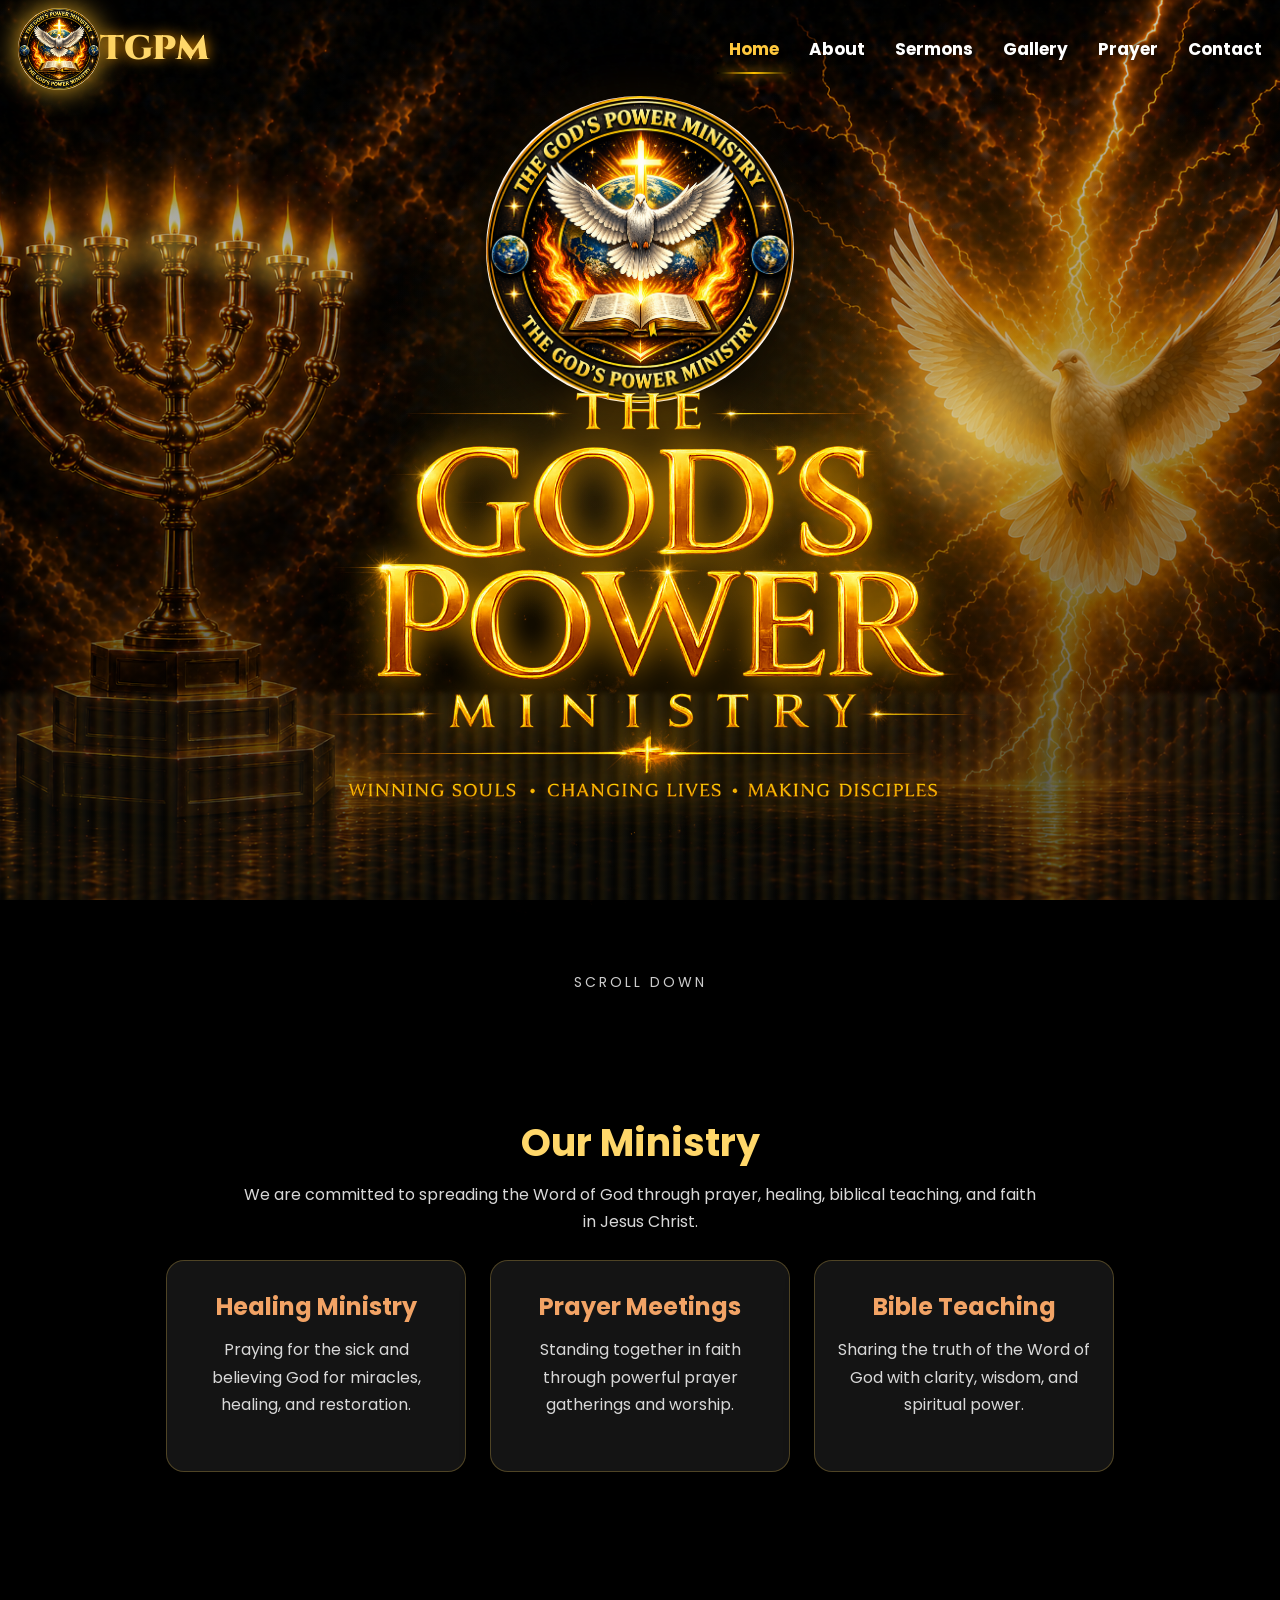
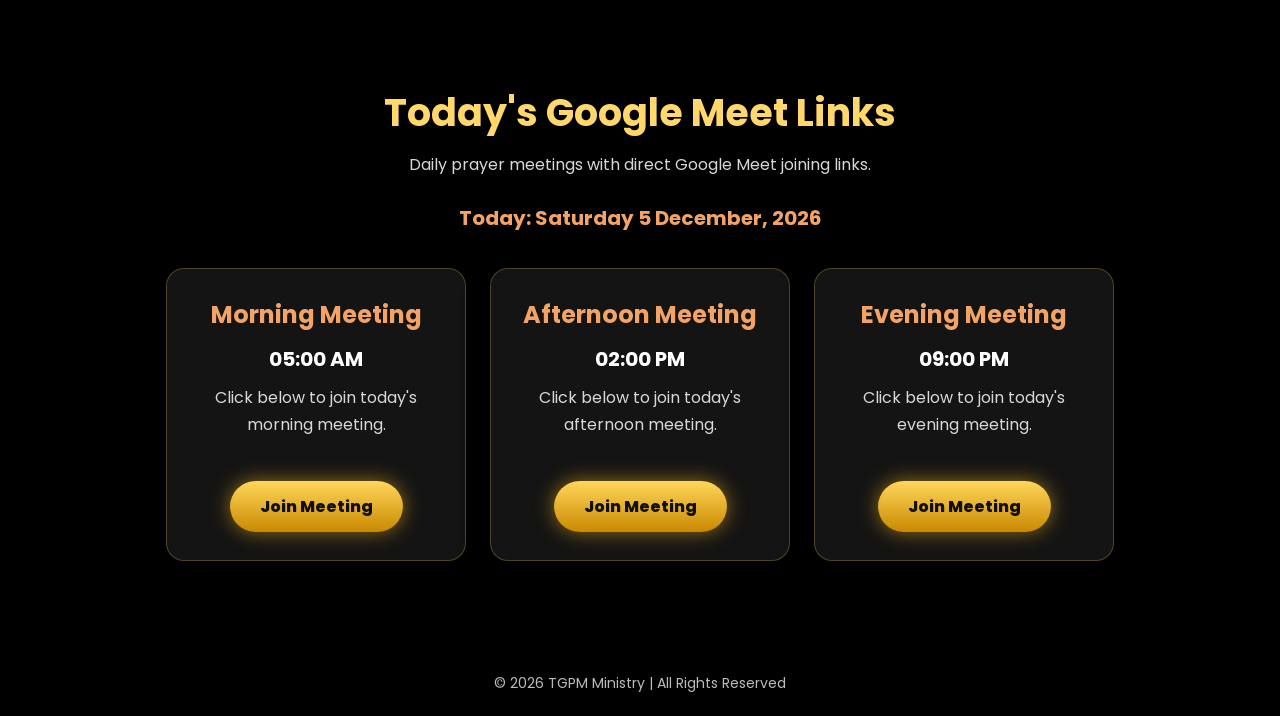
==== index.html @ ee750f71 "Update index.html" ====
<!DOCTYPE html>
<html lang="en">
<head>
<meta charset="UTF-8" />
<meta name="viewport" content="width=device-width, initial-scale=1.0" />
<title>TGPM </title>

<link href="https://fonts.googleapis.com/css2?family=Cinzel:wght@500;700;900&family=Poppins:wght@300;500;600;700;800&display=swap" rel="stylesheet">

<style>
* { box-sizing: border-box; }

html, body {
  margin: 0;
  padding: 0;
  font-family: 'Poppins', sans-serif;
  background: #000;
  color: #fff;
  overflow-x: hidden;
}

body { min-height: 100vh; }

/* LIVE CINEMATIC BACKGROUND */
.background-layer {
  position: fixed;
  inset: 0;
  z-index: 0;
  background:
    linear-gradient(rgba(0,0,0,0.12), rgba(0,0,0,0.35)),
    url("images/home-bg.png") center center / cover no-repeat;
  overflow: hidden;
  animation: cinematicBg 20s ease-in-out infinite alternate;
}

.background-overlay {
  position: absolute;
  inset: 0;
  background:
    radial-gradient(circle at 50% 42%, rgba(255,190,40,0.18), transparent 32%),
    radial-gradient(circle at 82% 45%, rgba(255,160,0,0.25), transparent 28%),
    linear-gradient(to bottom, rgba(0,0,0,0.10), rgba(0,0,0,0.55));
  animation: goldenBreath 6s ease-in-out infinite;
}

/* LIGHTNING FLASH */
.lightning-flash {
  position: absolute;
  inset: 0;
  background: rgba(255,220,90,0.75);
  opacity: 0;
  mix-blend-mode: screen;
  animation: lightningFlash 7s infinite;
}

/* MOVING WATER */
.water-effect {
  position: absolute;
  left: -25%;
  bottom: -7%;
  width: 160%;
  height: 30%;
  background:
    repeating-linear-gradient(
      90deg,
      rgba(255,190,40,0) 0px,
      rgba(255,190,40,0.20) 4px,
      rgba(255,255,180,0.10) 8px,
      rgba(255,190,40,0) 18px
    );
  opacity: 0.58;
  filter: blur(2px);
  mix-blend-mode: screen;
  animation: waterMove 5s linear infinite;
}

/* LAMP FIRE GLOW */
.lamp-glow {
  position: absolute;
  left: 2%;
  top: 23%;
  width: 32%;
  height: 45%;
  background:
    radial-gradient(circle at 9% 14%, rgba(255,230,90,0.38), transparent 8%),
    radial-gradient(circle at 22% 12%, rgba(255,200,60,0.35), transparent 8%),
    radial-gradient(circle at 35% 10%, rgba(255,230,90,0.42), transparent 8%),
    radial-gradient(circle at 48% 12%, rgba(255,210,70,0.36), transparent 8%),
    radial-gradient(circle at 61% 14%, rgba(255,230,90,0.40), transparent 8%),
    radial-gradient(circle at 74% 16%, rgba(255,210,70,0.32), transparent 8%);
  filter: blur(7px);
  mix-blend-mode: screen;
  animation: flameFlicker 0.25s infinite alternate;
}

/* DOVE LIVE GLOW */
.dove-glow {
  position: absolute;
  right: 4%;
  top: 18%;
  width: 40%;
  height: 58%;
  background:
    radial-gradient(circle at 50% 50%, rgba(255,235,145,0.48), transparent 28%),
    radial-gradient(circle at 50% 50%, rgba(255,150,0,0.25), transparent 48%);
  filter: blur(10px);
  mix-blend-mode: screen;
  animation: doveFloat 4s ease-in-out infinite;
}

/* HEADER */
header {
  position: fixed;
  top: 0;
  width: 100%;
  z-index: 1000;
  background: transparent;
  padding: 8px 18px;
}

nav {
  max-width: 1500px;
  margin: auto;
  display: flex;
  justify-content: space-between;
  align-items: center;
  gap: 14px;
}

.logo-area {
  display: flex;
  align-items: center;
  gap: 4px;
}

.logo {
  width: 82px;
  height: 82px;
  border-radius: 50%;
  object-fit: cover;
  filter: drop-shadow(0 0 14px rgba(255,190,40,0.9));
}

.logo-text {
  font-family: 'Cinzel', serif;
  font-size: 34px;
  font-weight: 900;
  margin-left: -4px;
  white-space: nowrap;
  color: #ffd76a;
  text-shadow: 0 0 14px #ff9d00, 0 4px 14px #000;
}

.nav-links {
  display: flex;
  gap: 30px;
  flex-wrap: wrap;
}

.nav-links a {
  color: #fff;
  text-decoration: none;
  font-size: 17px;
  font-weight: 700;
  transition: 0.3s;
  text-shadow: 0 0 8px #000;
  position: relative;
}

.nav-links a:hover,
.nav-links a:first-child {
  color: #ffc83d;
}

.nav-links a:first-child::after {
  content: "";
  position: absolute;
  left: -12px;
  right: -12px;
  bottom: -12px;
  height: 2px;
  background: linear-gradient(90deg, transparent, #ffc300, transparent);
  box-shadow: 0 0 12px #ffb300;
}

/* HERO */
.hero {
  position: relative;
  z-index: 10;
  min-height: 100vh;
  padding-top: 96px;
  display: flex;
  align-items: center;
  justify-content: center;
  text-align: center;
  overflow: hidden;
}

.hero-inner {
  width: 100%;
  padding: 0 12px;
  animation: heroFade 1.5s ease both;
}

.hero-logo-wrap {
  position: relative;
  display: inline-block;
  margin-bottom: -100px;
  animation: slowFloat 5s ease-in-out infinite;
}

.hero-logo-wrap::after {
  content: "";
  position: absolute;
  inset: -34px;
  border-radius: 50%;
  background: radial-gradient(circle, rgba(255,205,70,0.42), rgba(255,150,0,0.12), transparent 72%);
  filter: blur(18px);
  z-index: -1;
}

.hero-logo {
  width: clamp(190px, 24vw, 390px);
  height: clamp(190px, 24vw, 390px);
  border-radius: 50%;
  object-fit: cover;
  display: block;
  margin: auto;
  box-shadow: 0 22px 55px rgba(0,0,0,0.82);
  animation: logoZoom 8s ease-in-out infinite alternate;
}

.hero-title-box {
  width: 100%;
  overflow: visible;
  padding: 0 10px;
  animation: titleSlideUp 1.4s ease both;
  animation-delay: 0.25s;
  margin-top: -10px;
}

.hero-title-image {
  width: min(95vw, 980px);
  max-width: 100%;
  height: auto;
  display: block;
  margin: 0 auto;
  filter: drop-shadow(0 0 18px rgba(255,170,0,0.8));
}

.scroll-cue {
  margin-top: 18px;
  font-size: 14px;
  letter-spacing: 3px;
  opacity: 0.8;
  animation: cuePulse 2s ease-in-out infinite;
}

/* CONTENT */
.content-wrapper {
  position: relative;
  z-index: 10;
}

.section,
.meeting-section {
  padding: 90px 20px;
  text-align: center;
  background: rgba(0,0,0,0.68);
  backdrop-filter: blur(6px);
}

.section h2,
.meeting-section h2 {
  font-size: 38px;
  margin-bottom: 10px;
  color: #ffd76a;
}

.section p,
.meeting-section p {
  color: #d8d8d8;
  max-width: 800px;
  margin: 0 auto 25px;
  line-height: 1.7;
}

.cards,
.meeting-list {
  display: flex;
  flex-wrap: wrap;
  justify-content: center;
  gap: 24px;
  margin-top: 25px;
  max-width: 1100px;
  margin-left: auto;
  margin-right: auto;
}

.card,
.meeting-card {
  width: 300px;
  background: rgba(255,255,255,0.08);
  border: 1px solid rgba(255,210,90,0.25);
  border-radius: 18px;
  padding: 28px 22px;
  box-shadow: 0 10px 28px rgba(0,0,0,0.35);
  transition: 0.35s;
}

.card:hover,
.meeting-card:hover {
  transform: translateY(-8px);
  background: rgba(255,190,40,0.13);
}

.card h3,
.meeting-card h3 {
  margin-top: 0;
  margin-bottom: 12px;
  color: #F2A365;
  font-size: 24px;
}

.today-date {
  color: #F2A365;
  font-size: 20px;
  font-weight: 700;
  margin-bottom: 35px;
}

.meeting-time {
  font-size: 20px;
  font-weight: 700;
  color: #fff;
  margin-bottom: 10px;
}

.meeting-status {
  margin-top: 25px;
  color: #ccc;
  font-size: 18px;
}

.btn {
  display: inline-block;
  margin-top: 18px;
  padding: 13px 30px;
  background: linear-gradient(180deg, #ffd75b, #c98900);
  color: #111;
  text-decoration: none;
  border-radius: 30px;
  font-weight: 800;
  transition: 0.3s;
  box-shadow: 0 0 20px rgba(255,190,30,0.55);
}

.btn:hover {
  transform: translateY(-3px);
}

footer {
  background: rgba(0,0,0,0.88);
  color: #bbb;
  text-align: center;
  padding: 22px 15px;
  font-size: 14px;
}

/* ANIMATIONS */
@keyframes cinematicBg {
  from { transform: scale(1); }
  to { transform: scale(1.08); }
}

@keyframes goldenBreath {
  0%, 100% { opacity: 0.72; }
  50% { opacity: 1; }
}

@keyframes lightningFlash {
  0%, 88%, 100% { opacity: 0; }
  90% { opacity: 0.65; }
  91% { opacity: 0.08; }
  92% { opacity: 0.95; }
  94% { opacity: 0; }
}

@keyframes waterMove {
  0% { transform: translateX(0) skewY(-2deg); }
  100% { transform: translateX(-130px) skewY(-2deg); }
}

@keyframes flameFlicker {
  from { opacity: 0.50; transform: scale(1); }
  to { opacity: 1; transform: scale(1.04) translateY(-5px); }
}

@keyframes doveFloat {
  0%, 100% { transform: translateY(0) scale(1); opacity: 0.72; }
  50% { transform: translateY(-18px) scale(1.04); opacity: 1; }
}

@keyframes heroFade {
  from { opacity: 0; transform: translateY(28px); }
  to { opacity: 1; transform: translateY(0); }
}

@keyframes logoZoom {
  from { transform: scale(1); }
  to { transform: scale(1.035); }
}

@keyframes slowFloat {
  0%, 100% { transform: translateY(0); }
  50% { transform: translateY(-8px); }
}

@keyframes titleSlideUp {
  from { opacity: 0; transform: translateY(34px); }
  to { opacity: 1; transform: translateY(0); }
}

@keyframes cuePulse {
  0%, 100% { opacity: 0.35; transform: translateY(0); }
  50% { opacity: 0.9; transform: translateY(6px); }
}

/* TABLET */
@media (max-width: 1200px) {
  .logo {
    width: 70px;
    height: 70px;
  }

  .logo-text {
    font-size: 29px;
  }

  .hero-logo-wrap {
    margin-bottom: -24px;
  }

  .hero-title-image {
    width: min(94vw, 850px);
  }
}

/* MOBILE */
@media (max-width: 768px) {
  header {
    padding: 10px 14px;
  }

  nav {
    justify-content: center;
    flex-direction: column;
    gap: 8px;
  }

  .logo-area {
    width: 100%;
    justify-content: center;
  }

  .logo {
    width: 58px;
    height: 58px;
  }

  .logo-text {
    font-size: 24px;
  }

  .nav-links {
    width: 100%;
    display: grid;
    grid-template-columns: repeat(3, 1fr);
    gap: 10px;
    text-align: center;
  }

  .nav-links a {
    font-size: 14px;
  }

  .hero {
    min-height: 100vh;
    padding-top: 170px;
    padding-bottom: 25px;
  }

  .hero-logo {
    width: 205px;
    height: 205px;
  }

  .hero-logo-wrap {
    margin-bottom: -12px;
  }

  .hero-title-image {
    width: 94vw;
  }

  .scroll-cue {
    font-size: 12px;
    margin-top: 12px;
  }

  .section h2,
  .meeting-section h2 {
    font-size: 30px;
  }

  .card,
  .meeting-card {
    width: 100%;
    max-width: 340px;
  }

  .background-layer {
    background-position: center center;
  }
}

/* SMALL MOBILE */
@media (max-width: 480px) {
  .logo {
    width: 52px;
    height: 52px;
  }

  .logo-text {
    font-size: 21px;
  }

  .nav-links a {
    font-size: 13px;
  }

  .hero {
    padding-top: 165px;
  }

  .hero-logo {
    width: 178px;
    height: 178px;
  }

  .hero-logo-wrap {
    margin-bottom: -8px;
  }

  .hero-title-image {
    width: 96vw;
  }
}

@media (max-width: 360px) {
  .logo-text {
    font-size: 19px;
  }

  .nav-links a {
    font-size: 12px;
  }

  .hero-title-image {
    width: 97vw;
  }
}
</style>
</head>

<body>

<div class="background-layer">
  <div class="background-overlay"></div>
  <div class="lightning-flash"></div>
  <div class="water-effect"></div>
  <div class="lamp-glow"></div>
  <div class="dove-glow"></div>
</div>

<header>
  <nav>
    <div class="logo-area">
      <img src="images/logo-circle.png" alt="TGPM Logo" class="logo">
      <span class="logo-text">TGPM </span>
    </div>

    <div class="nav-links">
      <a href="index.html">Home</a>
      <a href="about.html">About</a>
      <a href="sermons.html">Sermons</a>
      <a href="gallery.html">Gallery</a>
      <a href="prayer.html">Prayer</a>
      <a href="contact.html">Contact</a>
    </div>
  </nav>
</header>

<section class="hero">
  <div class="hero-inner">

    <div class="hero-logo-wrap">
      <img src="images/logo-circle.png" alt="TGPM Logo" class="hero-logo">
    </div>

    <div class="hero-title-box">
      <img src="images/gold-title.png" alt="The God's Power Ministry" class="hero-title-image">
    </div>

    <div class="scroll-cue">SCROLL DOWN</div>

  </div>
</section>

<div class="content-wrapper">
  <section class="section">
    <h2>Our Ministry</h2>
    <p>
      We are committed to spreading the Word of God through prayer, healing,
      biblical teaching, and faith in Jesus Christ.
    </p>

    <div class="cards">
      <div class="card">
        <h3>Healing Ministry</h3>
        <p>Praying for the sick and believing God for miracles, healing, and restoration.</p>
      </div>

      <div class="card">
        <h3>Prayer Meetings</h3>
        <p>Standing together in faith through powerful prayer gatherings and worship.</p>
      </div>

      <div class="card">
        <h3>Bible Teaching</h3>
        <p>Sharing the truth of the Word of God with clarity, wisdom, and spiritual power.</p>
      </div>
    </div>
  </section>

  <section class="meeting-section">
    <h2>Today's Google Meet Links</h2>
    <p>Daily prayer meetings with direct Google Meet joining links.</p>
    <div id="todayDate" class="today-date"></div>

    <div id="meetingList" class="meeting-list"></div>
    <div id="meetingStatus" class="meeting-status">Loading today's meetings...</div>
  </section>

  <footer>
    © 2026 TGPM Ministry | All Rights Reserved
  </footer>
</div>

<script>
async function loadTodayMeetings() {
  const meetingList = document.getElementById("meetingList");
  const meetingStatus = document.getElementById("meetingStatus");
  const todayDate = document.getElementById("todayDate");

  const now = new Date();

  const formattedDate = now.toLocaleDateString("en-IN", {
    weekday: "long",
    year: "numeric",
    month: "long",
    day: "numeric"
  });

  todayDate.textContent = "Today: " + formattedDate;

  const dayName = now.toLocaleDateString("en-US", {
    weekday: "long"
  });

  try {
    const response = await fetch("meetings.json");

    if (!response.ok) {
      throw new Error("meetings.json not found");
    }

    const data = await response.json();

    const meetingOrder = [
      { key: "morning", title: "Morning Meeting" },
      { key: "afternoon", title: "Afternoon Meeting" },
      { key: "evening", title: "Evening Meeting" }
    ];

    let html = "";

    meetingOrder.forEach(item => {
      if (data[item.key] && data[item.key].link) {
        html += `
          <div class="meeting-card">
            <h3>${item.title}</h3>
            <div class="meeting-time">${data[item.key].time}</div>
            <p>Click below to join today's ${item.title.toLowerCase()}.</p>
            <a href="${data[item.key].link}" target="_blank" rel="noopener noreferrer" class="btn">Join Meeting</a>
          </div>
        `;
      }
    });

    if (dayName === "Sunday" && data.sundayMorning && data.sundayMorning.link) {
      html += `
        <div class="meeting-card">
          <h3>Sunday Special Service</h3>
          <div class="meeting-time">${data.sundayMorning.time}</div>
          <p>Join today's Sunday special prayer and worship service.</p>
          <a href="${data.sundayMorning.link}" target="_blank" rel="noopener noreferrer" class="btn">Join Sunday Service</a>
        </div>
      `;
    }

    if (html.trim() === "") {
      meetingStatus.textContent = "No meetings available.";
      return;
    }

    meetingList.innerHTML = html;
    meetingStatus.style.display = "none";

  } catch (error) {
    meetingStatus.textContent = "Unable to load meetings. Please check meetings.json.";
    console.error(error);
  }
}

loadTodayMeetings();
</script>

</body>
</html>
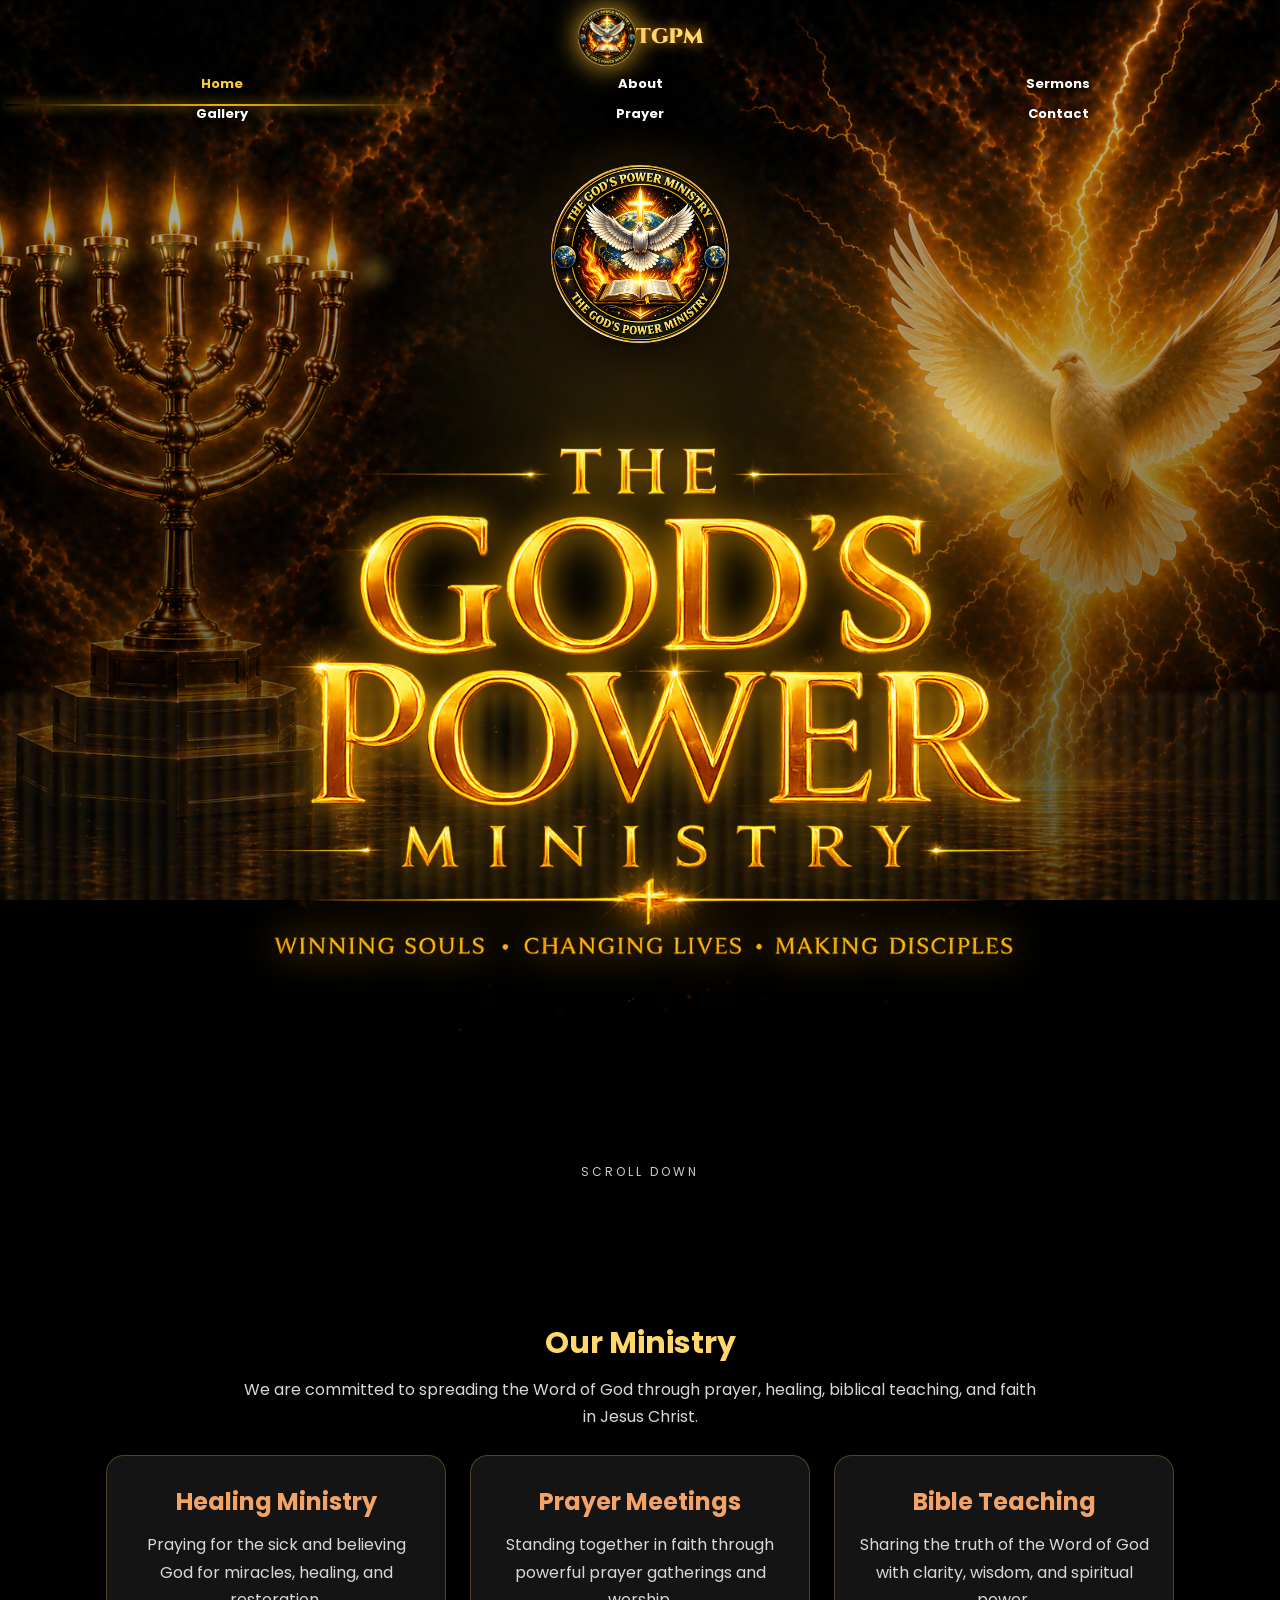
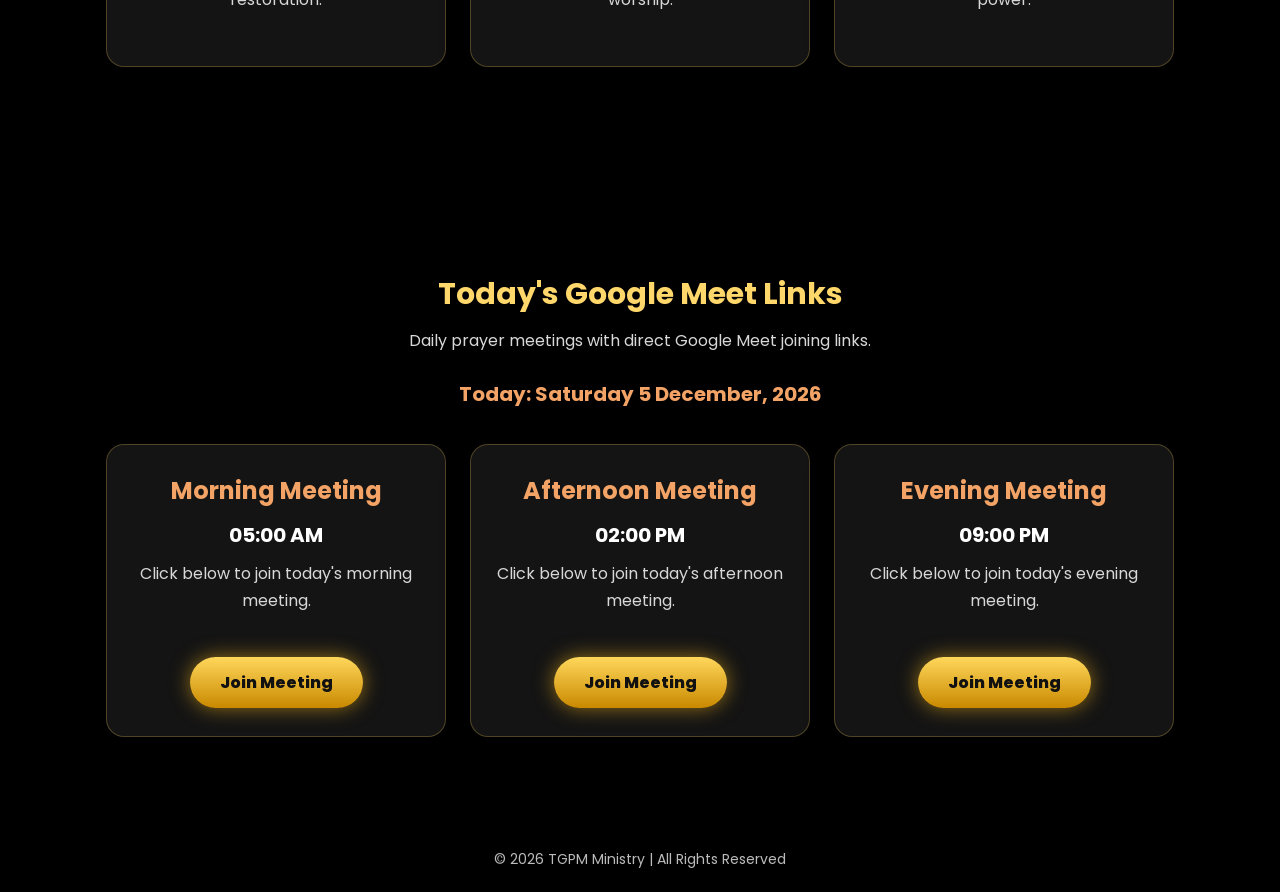
==== commit e71548e1: "Update index.html" ====
--- a/index.html
+++ b/index.html
@@ -74,25 +74,26 @@
   animation: waterMove 5s linear infinite;
 }
 
-/* LAMP FIRE GLOW */
+/* LAMP FIRE GLOW - FIXED POSITION */
 .lamp-glow {
   position: absolute;
-  left: 2%;
+  left: 2.5%;
   top: 23%;
-  width: 32%;
-  height: 45%;
+  width: 31%;
+  height: 34%;
+  pointer-events: none;
   background:
-    radial-gradient(circle at 9% 14%, rgba(255,230,90,0.38), transparent 8%),
-    radial-gradient(circle at 22% 12%, rgba(255,200,60,0.35), transparent 8%),
-    radial-gradient(circle at 35% 10%, rgba(255,230,90,0.42), transparent 8%),
-    radial-gradient(circle at 48% 12%, rgba(255,210,70,0.36), transparent 8%),
-    radial-gradient(circle at 61% 14%, rgba(255,230,90,0.40), transparent 8%),
-    radial-gradient(circle at 74% 16%, rgba(255,210,70,0.32), transparent 8%);
-  filter: blur(7px);
+    radial-gradient(circle at 8% 18%, rgba(255,230,90,0.38), transparent 5%),
+    radial-gradient(circle at 21% 15%, rgba(255,220,70,0.38), transparent 5%),
+    radial-gradient(circle at 34% 13%, rgba(255,230,90,0.42), transparent 5%),
+    radial-gradient(circle at 48% 14%, rgba(255,220,70,0.38), transparent 5%),
+    radial-gradient(circle at 61% 16%, rgba(255,230,90,0.40), transparent 5%),
+    radial-gradient(circle at 74% 18%, rgba(255,220,70,0.35), transparent 5%),
+    radial-gradient(circle at 86% 21%, rgba(255,220,70,0.30), transparent 5%);
+  filter: blur(5px);
   mix-blend-mode: screen;
-  animation: flameFlicker 0.25s infinite alternate;
-}
-
+  animation: flameFlicker 0.22s infinite alternate;
+}
 /* DOVE LIVE GLOW */
 .dove-glow {
   position: absolute;
@@ -448,9 +449,13 @@
 
 /* MOBILE */
 @media (max-width: 768px) {
-  header {
-    padding: 10px 14px;
-  }
+  .lamp-glow {
+    left: -2%;
+    top: 26%;
+    width: 42%;
+    height: 30%;
+  }
+}
 
   nav {
     justify-content: center;
@@ -526,10 +531,13 @@
 
 /* SMALL MOBILE */
 @media (max-width: 480px) {
-  .logo {
-    width: 52px;
-    height: 52px;
-  }
+  .lamp-glow {
+    left: -6%;
+    top: 28%;
+    width: 48%;
+    height: 26%;
+  }
+}
 
   .logo-text {
     font-size: 21px;
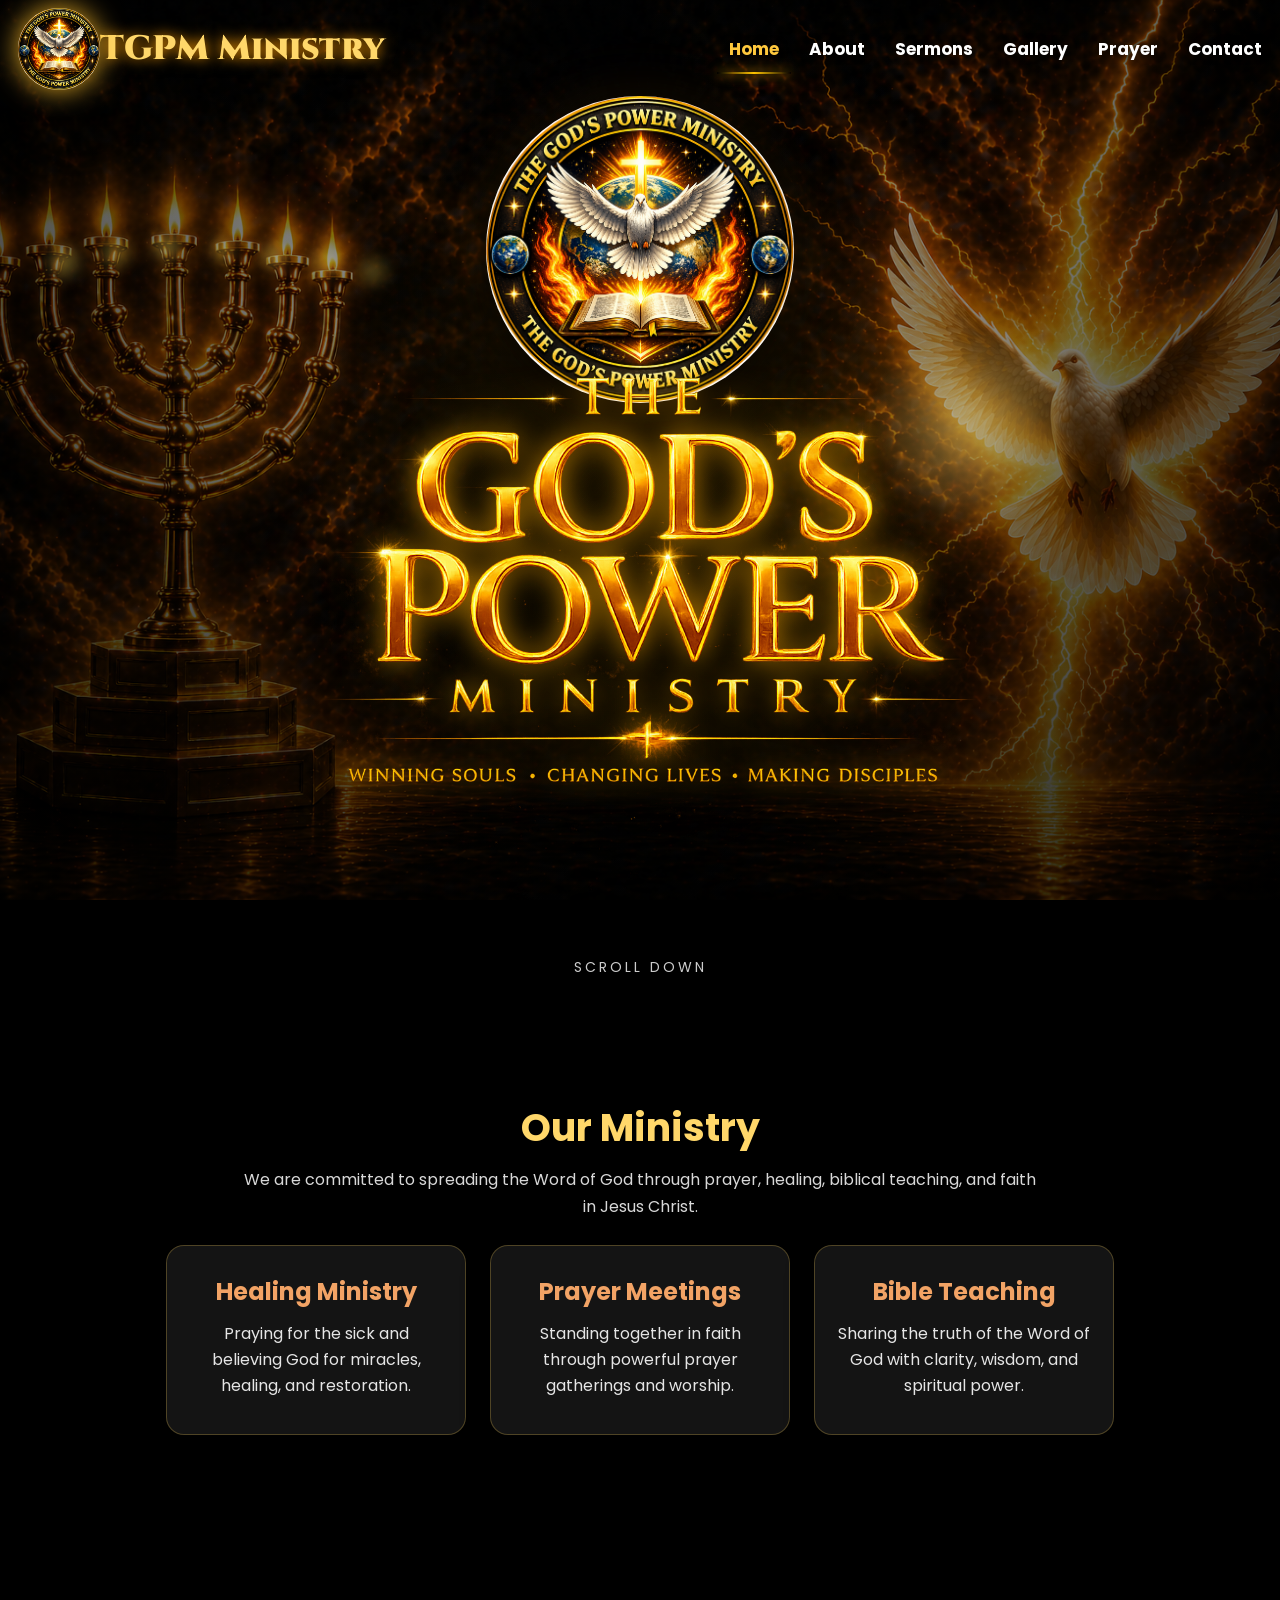
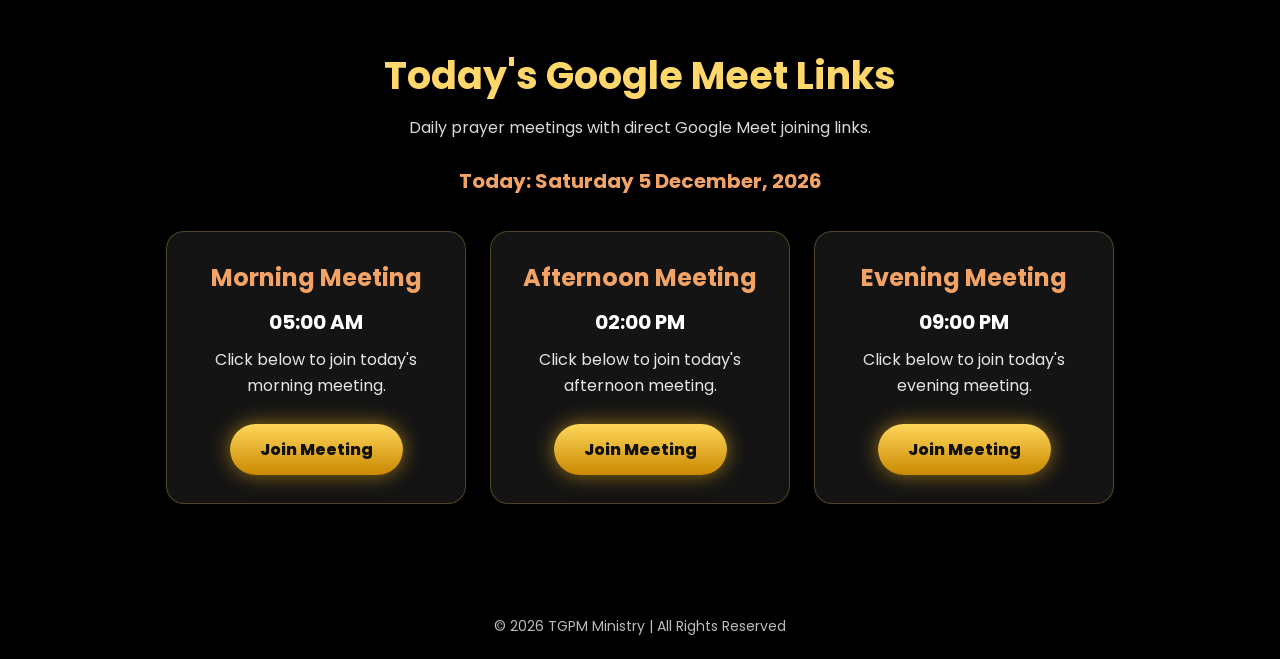
==== commit a11cc9a5: "Update index.html" ====
--- a/index.html
+++ b/index.html
@@ -3,7 +3,7 @@
 <head>
 <meta charset="UTF-8" />
 <meta name="viewport" content="width=device-width, initial-scale=1.0" />
-<title>TGPM </title>
+<title>TGPM Ministry</title>
 
 <link href="https://fonts.googleapis.com/css2?family=Cinzel:wght@500;700;900&family=Poppins:wght@300;500;600;700;800&display=swap" rel="stylesheet">
 
@@ -19,62 +19,43 @@
   overflow-x: hidden;
 }
 
-body { min-height: 100vh; }
-
-/* LIVE CINEMATIC BACKGROUND */
+body {
+  min-height: 100vh;
+}
+
+/* BACKGROUND */
 .background-layer {
   position: fixed;
   inset: 0;
   z-index: 0;
   background:
-    linear-gradient(rgba(0,0,0,0.12), rgba(0,0,0,0.35)),
+    linear-gradient(rgba(0,0,0,0.10), rgba(0,0,0,0.35)),
     url("images/home-bg.png") center center / cover no-repeat;
   overflow: hidden;
-  animation: cinematicBg 20s ease-in-out infinite alternate;
+  animation: cinematicBg 22s ease-in-out infinite alternate;
 }
 
 .background-overlay {
   position: absolute;
   inset: 0;
   background:
-    radial-gradient(circle at 50% 42%, rgba(255,190,40,0.18), transparent 32%),
-    radial-gradient(circle at 82% 45%, rgba(255,160,0,0.25), transparent 28%),
-    linear-gradient(to bottom, rgba(0,0,0,0.10), rgba(0,0,0,0.55));
+    radial-gradient(circle at center, rgba(255,170,0,0.10), rgba(0,0,0,0.20) 45%, rgba(0,0,0,0.60) 100%),
+    linear-gradient(to bottom, rgba(0,0,0,0.14), rgba(0,0,0,0.45));
   animation: goldenBreath 6s ease-in-out infinite;
 }
 
-/* LIGHTNING FLASH */
+/* LIGHTNING */
 .lightning-flash {
   position: absolute;
   inset: 0;
-  background: rgba(255,220,90,0.75);
+  background: rgba(255,220,90,0.55);
   opacity: 0;
   mix-blend-mode: screen;
+  pointer-events: none;
   animation: lightningFlash 7s infinite;
 }
 
-/* MOVING WATER */
-.water-effect {
-  position: absolute;
-  left: -25%;
-  bottom: -7%;
-  width: 160%;
-  height: 30%;
-  background:
-    repeating-linear-gradient(
-      90deg,
-      rgba(255,190,40,0) 0px,
-      rgba(255,190,40,0.20) 4px,
-      rgba(255,255,180,0.10) 8px,
-      rgba(255,190,40,0) 18px
-    );
-  opacity: 0.58;
-  filter: blur(2px);
-  mix-blend-mode: screen;
-  animation: waterMove 5s linear infinite;
-}
-
-/* LAMP FIRE GLOW - FIXED POSITION */
+/* LAMP GLOW FIXED */
 .lamp-glow {
   position: absolute;
   left: 2.5%;
@@ -83,30 +64,32 @@
   height: 34%;
   pointer-events: none;
   background:
-    radial-gradient(circle at 8% 18%, rgba(255,230,90,0.38), transparent 5%),
-    radial-gradient(circle at 21% 15%, rgba(255,220,70,0.38), transparent 5%),
-    radial-gradient(circle at 34% 13%, rgba(255,230,90,0.42), transparent 5%),
-    radial-gradient(circle at 48% 14%, rgba(255,220,70,0.38), transparent 5%),
-    radial-gradient(circle at 61% 16%, rgba(255,230,90,0.40), transparent 5%),
-    radial-gradient(circle at 74% 18%, rgba(255,220,70,0.35), transparent 5%),
-    radial-gradient(circle at 86% 21%, rgba(255,220,70,0.30), transparent 5%);
+    radial-gradient(circle at 8% 18%, rgba(255,230,90,0.36), transparent 5%),
+    radial-gradient(circle at 21% 15%, rgba(255,220,70,0.36), transparent 5%),
+    radial-gradient(circle at 34% 13%, rgba(255,230,90,0.40), transparent 5%),
+    radial-gradient(circle at 48% 14%, rgba(255,220,70,0.36), transparent 5%),
+    radial-gradient(circle at 61% 16%, rgba(255,230,90,0.38), transparent 5%),
+    radial-gradient(circle at 74% 18%, rgba(255,220,70,0.32), transparent 5%),
+    radial-gradient(circle at 86% 21%, rgba(255,220,70,0.28), transparent 5%);
   filter: blur(5px);
   mix-blend-mode: screen;
-  animation: flameFlicker 0.22s infinite alternate;
-}
-/* DOVE LIVE GLOW */
+  animation: flameFlicker 0.24s infinite alternate;
+}
+
+/* DOVE GLOW */
 .dove-glow {
   position: absolute;
   right: 4%;
   top: 18%;
   width: 40%;
   height: 58%;
+  pointer-events: none;
   background:
-    radial-gradient(circle at 50% 50%, rgba(255,235,145,0.48), transparent 28%),
-    radial-gradient(circle at 50% 50%, rgba(255,150,0,0.25), transparent 48%);
+    radial-gradient(circle at 50% 50%, rgba(255,235,145,0.38), transparent 28%),
+    radial-gradient(circle at 50% 50%, rgba(255,150,0,0.18), transparent 48%);
   filter: blur(10px);
   mix-blend-mode: screen;
-  animation: doveFloat 4s ease-in-out infinite;
+  animation: doveFloat 4.5s ease-in-out infinite;
 }
 
 /* HEADER */
@@ -206,7 +189,7 @@
 .hero-logo-wrap {
   position: relative;
   display: inline-block;
-  margin-bottom: -100px;
+  margin-bottom: -115px;
   animation: slowFloat 5s ease-in-out infinite;
 }
 
@@ -215,7 +198,7 @@
   position: absolute;
   inset: -34px;
   border-radius: 50%;
-  background: radial-gradient(circle, rgba(255,205,70,0.42), rgba(255,150,0,0.12), transparent 72%);
+  background: radial-gradient(circle, rgba(255,205,70,0.38), rgba(255,150,0,0.12), transparent 72%);
   filter: blur(18px);
   z-index: -1;
 }
@@ -246,7 +229,7 @@
   height: auto;
   display: block;
   margin: 0 auto;
-  filter: drop-shadow(0 0 18px rgba(255,170,0,0.8));
+  filter: drop-shadow(0 0 14px rgba(255,170,0,0.65));
 }
 
 .scroll-cue {
@@ -321,6 +304,13 @@
   margin-bottom: 12px;
   color: #F2A365;
   font-size: 24px;
+}
+
+.card p,
+.meeting-card p {
+  margin: 8px 0;
+  color: #e5e5e5;
+  line-height: 1.6;
 }
 
 .today-date {
@@ -371,7 +361,7 @@
 /* ANIMATIONS */
 @keyframes cinematicBg {
   from { transform: scale(1); }
-  to { transform: scale(1.08); }
+  to { transform: scale(1.06); }
 }
 
 @keyframes goldenBreath {
@@ -381,25 +371,20 @@
 
 @keyframes lightningFlash {
   0%, 88%, 100% { opacity: 0; }
-  90% { opacity: 0.65; }
-  91% { opacity: 0.08; }
-  92% { opacity: 0.95; }
+  90% { opacity: 0.48; }
+  91% { opacity: 0.06; }
+  92% { opacity: 0.65; }
   94% { opacity: 0; }
 }
 
-@keyframes waterMove {
-  0% { transform: translateX(0) skewY(-2deg); }
-  100% { transform: translateX(-130px) skewY(-2deg); }
-}
-
 @keyframes flameFlicker {
-  from { opacity: 0.50; transform: scale(1); }
-  to { opacity: 1; transform: scale(1.04) translateY(-5px); }
+  from { opacity: 0.45; transform: scale(1); }
+  to { opacity: 0.9; transform: scale(1.025) translateY(-3px); }
 }
 
 @keyframes doveFloat {
-  0%, 100% { transform: translateY(0) scale(1); opacity: 0.72; }
-  50% { transform: translateY(-18px) scale(1.04); opacity: 1; }
+  0%, 100% { transform: translateY(0) scale(1); opacity: 0.65; }
+  50% { transform: translateY(-12px) scale(1.025); opacity: 0.95; }
 }
 
 @keyframes heroFade {
@@ -449,13 +434,9 @@
 
 /* MOBILE */
 @media (max-width: 768px) {
-  .lamp-glow {
-    left: -2%;
-    top: 26%;
-    width: 42%;
-    height: 30%;
-  }
-}
+  header {
+    padding: 10px 14px;
+  }
 
   nav {
     justify-content: center;
@@ -527,41 +508,66 @@
   .background-layer {
     background-position: center center;
   }
+
+  .lamp-glow {
+    left: -2%;
+    top: 26%;
+    width: 42%;
+    height: 30%;
+  }
+
+  .dove-glow {
+    right: -4%;
+    top: 24%;
+    width: 50%;
+    height: 45%;
+  }
 }
 
 /* SMALL MOBILE */
 @media (max-width: 480px) {
+  .logo {
+    width: 52px;
+    height: 52px;
+  }
+
+  .logo-text {
+    font-size: 21px;
+  }
+
+  .nav-links a {
+    font-size: 13px;
+  }
+
+  .hero {
+    padding-top: 165px;
+  }
+
+  .hero-logo {
+    width: 178px;
+    height: 178px;
+  }
+
+  .hero-logo-wrap {
+    margin-bottom: -8px;
+  }
+
+  .hero-title-image {
+    width: 96vw;
+  }
+
   .lamp-glow {
     left: -6%;
     top: 28%;
     width: 48%;
     height: 26%;
   }
-}
-
-  .logo-text {
-    font-size: 21px;
-  }
-
-  .nav-links a {
-    font-size: 13px;
-  }
-
-  .hero {
-    padding-top: 165px;
-  }
-
-  .hero-logo {
-    width: 178px;
-    height: 178px;
-  }
-
-  .hero-logo-wrap {
-    margin-bottom: -8px;
-  }
-
-  .hero-title-image {
-    width: 96vw;
+
+  .dove-glow {
+    right: -10%;
+    top: 28%;
+    width: 58%;
+    height: 40%;
   }
 }
 
@@ -586,7 +592,6 @@
 <div class="background-layer">
   <div class="background-overlay"></div>
   <div class="lightning-flash"></div>
-  <div class="water-effect"></div>
   <div class="lamp-glow"></div>
   <div class="dove-glow"></div>
 </div>
@@ -595,7 +600,7 @@
   <nav>
     <div class="logo-area">
       <img src="images/logo-circle.png" alt="TGPM Logo" class="logo">
-      <span class="logo-text">TGPM </span>
+      <span class="logo-text">TGPM Ministry</span>
     </div>
 
     <div class="nav-links">
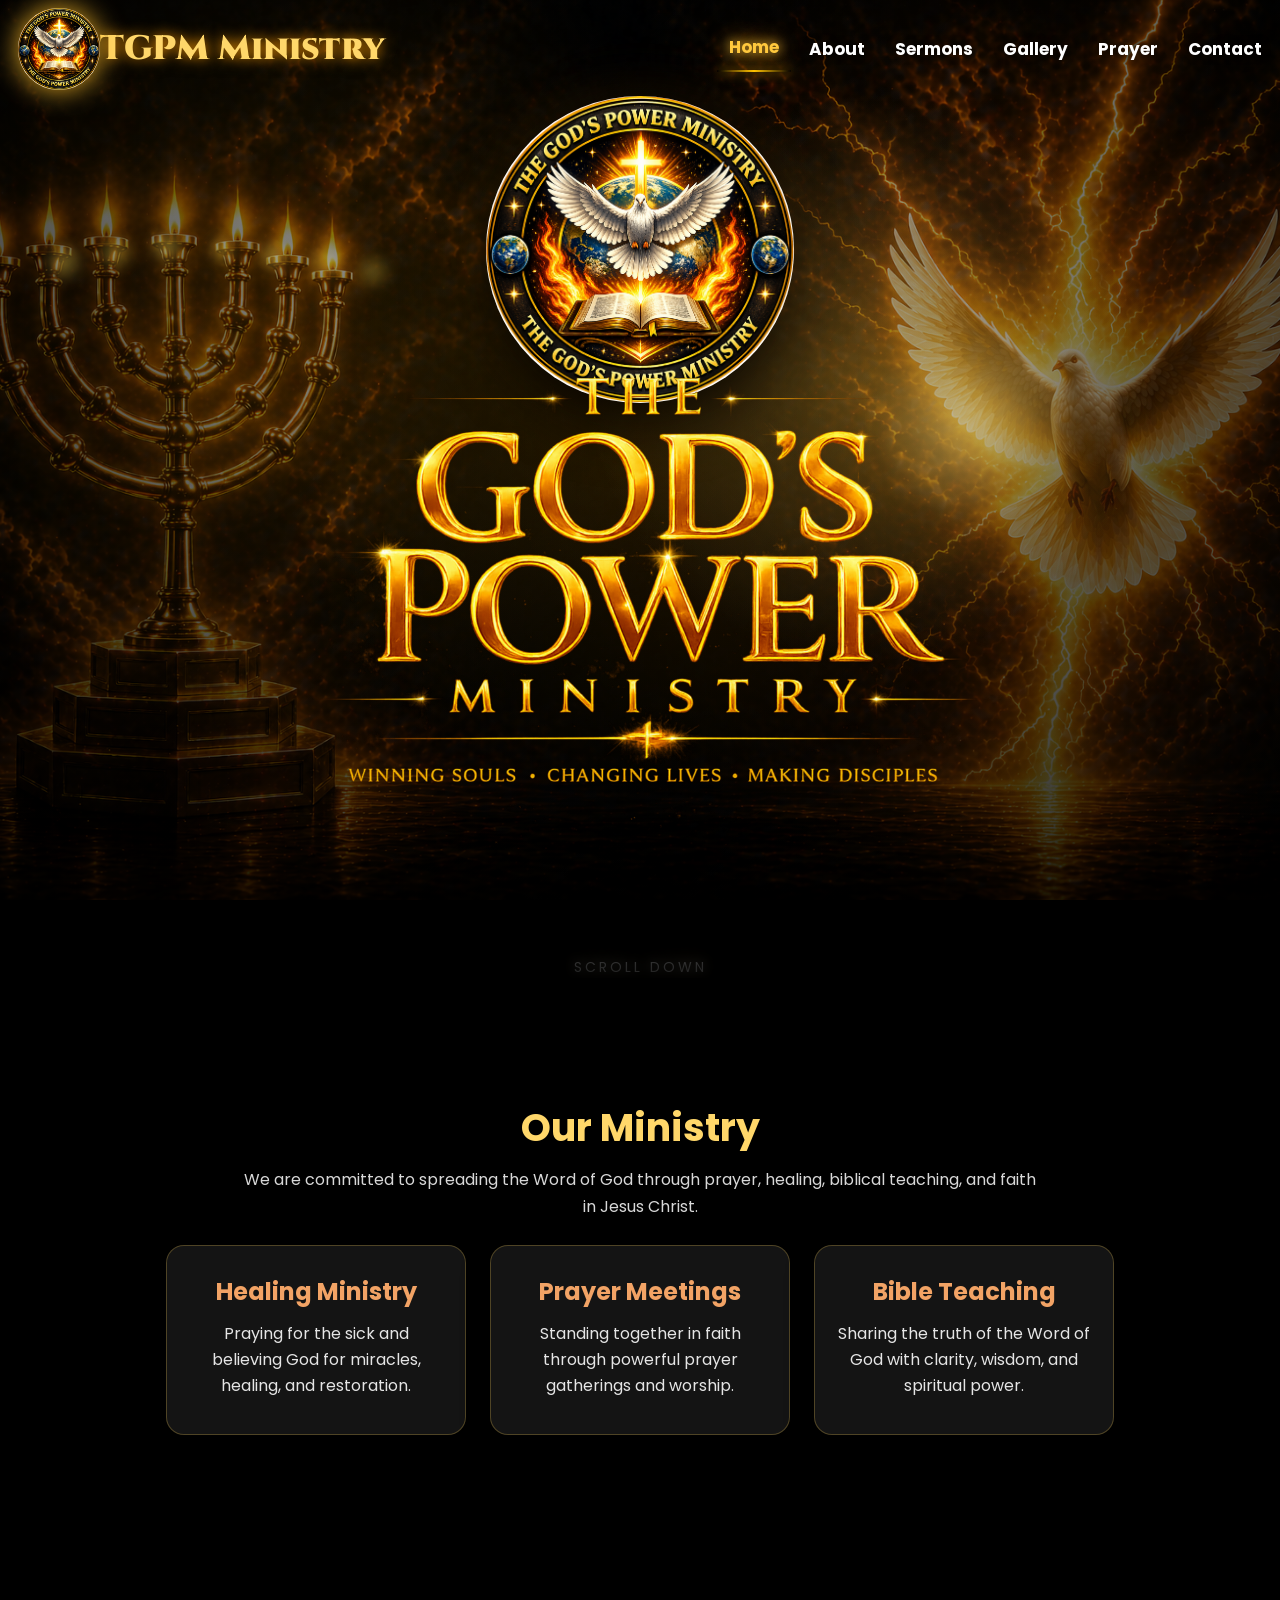
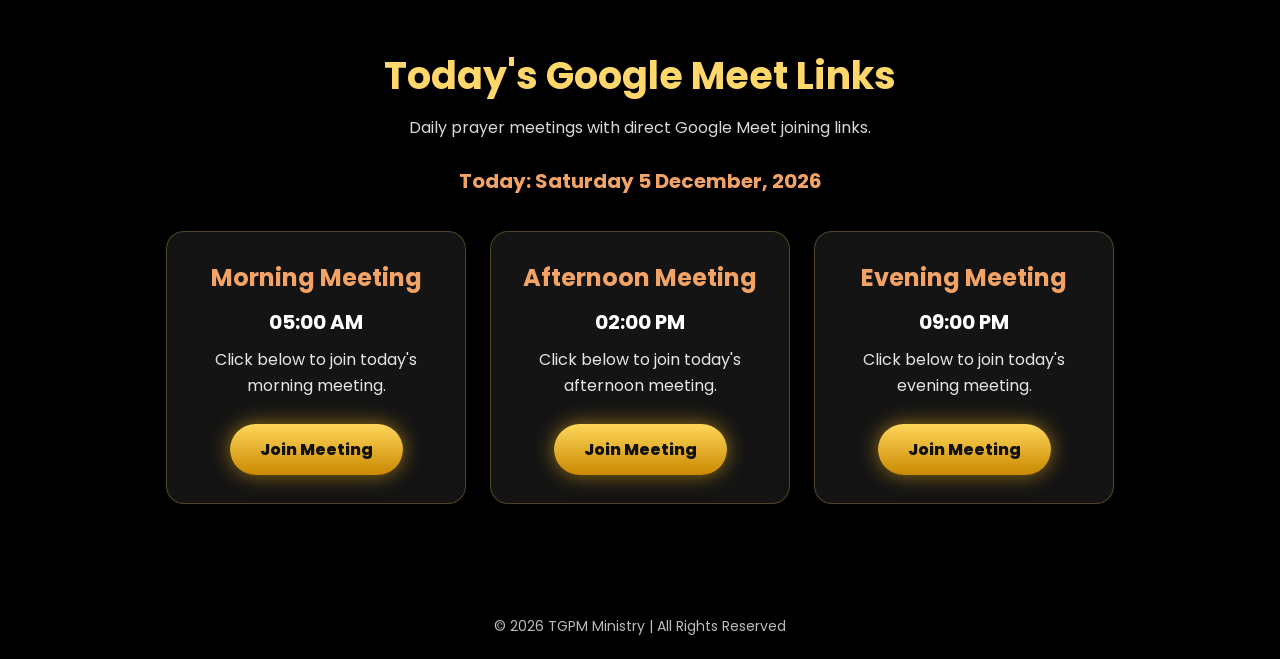
==== commit 699dfd26: "Update index.html" ====
--- a/index.html
+++ b/index.html
@@ -19,9 +19,7 @@
   overflow-x: hidden;
 }
 
-body {
-  min-height: 100vh;
-}
+body { min-height: 100vh; }
 
 /* BACKGROUND */
 .background-layer {
@@ -35,6 +33,30 @@
   animation: cinematicBg 22s ease-in-out infinite alternate;
 }
 
+/* NEXT LEVEL GOLDEN CLOUDS */
+.background-layer::before {
+  content: "";
+  position: absolute;
+  inset: -20%;
+  background:
+    radial-gradient(circle at 30% 40%, rgba(255,170,0,0.18), transparent 30%),
+    radial-gradient(circle at 70% 45%, rgba(255,120,0,0.14), transparent 35%);
+  animation: cloudMove 18s ease-in-out infinite alternate;
+  mix-blend-mode: screen;
+  pointer-events: none;
+}
+
+/* DIVINE DOVE GLOW */
+.background-layer::after {
+  content: "";
+  position: absolute;
+  inset: 0;
+  background: radial-gradient(circle at 68% 42%, rgba(255,210,80,0.22), transparent 28%);
+  animation: divinePulse 4s ease-in-out infinite;
+  mix-blend-mode: screen;
+  pointer-events: none;
+}
+
 .background-overlay {
   position: absolute;
   inset: 0;
@@ -55,7 +77,7 @@
   animation: lightningFlash 7s infinite;
 }
 
-/* LAMP GLOW FIXED */
+/* LAMP GLOW */
 .lamp-glow {
   position: absolute;
   left: 2.5%;
@@ -154,6 +176,8 @@
 .nav-links a:hover,
 .nav-links a:first-child {
   color: #ffc83d;
+  text-shadow: 0 0 12px #ffc83d, 0 0 25px #ff9900;
+  transform: translateY(-2px);
 }
 
 .nav-links a:first-child::after {
@@ -180,6 +204,17 @@
   overflow: hidden;
 }
 
+.hero::after {
+  content: "";
+  position: absolute;
+  left: 0;
+  right: 0;
+  bottom: 0;
+  height: 160px;
+  background: linear-gradient(to bottom, transparent, rgba(0,0,0,0.85));
+  pointer-events: none;
+}
+
 .hero-inner {
   width: 100%;
   padding: 0 12px;
@@ -211,7 +246,7 @@
   display: block;
   margin: auto;
   box-shadow: 0 22px 55px rgba(0,0,0,0.82);
-  animation: logoZoom 8s ease-in-out infinite alternate;
+  animation: logoFloat 5s ease-in-out infinite, logoPulse 6s ease-in-out infinite;
 }
 
 .hero-title-box {
@@ -229,7 +264,7 @@
   height: auto;
   display: block;
   margin: 0 auto;
-  filter: drop-shadow(0 0 14px rgba(255,170,0,0.65));
+  animation: titleGlow 3.5s ease-in-out infinite;
 }
 
 .scroll-cue {
@@ -237,6 +272,7 @@
   font-size: 14px;
   letter-spacing: 3px;
   opacity: 0.8;
+  text-shadow: 0 0 12px #fff, 0 0 25px #ffb300;
   animation: cuePulse 2s ease-in-out infinite;
 }
 
@@ -364,6 +400,16 @@
   to { transform: scale(1.06); }
 }
 
+@keyframes cloudMove {
+  from { transform: translateX(-3%) translateY(0) scale(1); opacity: 0.45; }
+  to { transform: translateX(4%) translateY(-2%) scale(1.08); opacity: 0.75; }
+}
+
+@keyframes divinePulse {
+  0%, 100% { opacity: 0.35; }
+  50% { opacity: 0.8; }
+}
+
 @keyframes goldenBreath {
   0%, 100% { opacity: 0.72; }
   50% { opacity: 1; }
@@ -392,11 +438,6 @@
   to { opacity: 1; transform: translateY(0); }
 }
 
-@keyframes logoZoom {
-  from { transform: scale(1); }
-  to { transform: scale(1.035); }
-}
-
 @keyframes slowFloat {
   0%, 100% { transform: translateY(0); }
   50% { transform: translateY(-8px); }
@@ -412,31 +453,32 @@
   50% { opacity: 0.9; transform: translateY(6px); }
 }
 
+@keyframes titleGlow {
+  0%, 100% { filter: drop-shadow(0 0 12px rgba(255,180,0,0.55)); }
+  50% { filter: drop-shadow(0 0 28px rgba(255,210,80,0.95)); }
+}
+
+@keyframes logoFloat {
+  0%, 100% { transform: translateY(0); }
+  50% { transform: translateY(-10px); }
+}
+
+@keyframes logoPulse {
+  0%, 100% { filter: drop-shadow(0 0 12px rgba(255,190,40,0.6)); }
+  50% { filter: drop-shadow(0 0 30px rgba(255,220,90,1)); }
+}
+
 /* TABLET */
 @media (max-width: 1200px) {
-  .logo {
-    width: 70px;
-    height: 70px;
-  }
-
-  .logo-text {
-    font-size: 29px;
-  }
-
-  .hero-logo-wrap {
-    margin-bottom: -24px;
-  }
-
-  .hero-title-image {
-    width: min(94vw, 850px);
-  }
+  .logo { width: 70px; height: 70px; }
+  .logo-text { font-size: 29px; }
+  .hero-logo-wrap { margin-bottom: -24px; }
+  .hero-title-image { width: min(94vw, 850px); }
 }
 
 /* MOBILE */
 @media (max-width: 768px) {
-  header {
-    padding: 10px 14px;
-  }
+  header { padding: 8px 10px; }
 
   nav {
     justify-content: center;
@@ -455,14 +497,14 @@
   }
 
   .logo-text {
-    font-size: 24px;
+    font-size: 23px;
   }
 
   .nav-links {
     width: 100%;
     display: grid;
     grid-template-columns: repeat(3, 1fr);
-    gap: 10px;
+    gap: 12px 8px;
     text-align: center;
   }
 
@@ -470,28 +512,34 @@
     font-size: 14px;
   }
 
+  .background-layer {
+    background-size: auto 100%;
+    background-position: 48% center;
+  }
+
   .hero {
     min-height: 100vh;
-    padding-top: 170px;
+    padding-top: 210px;
     padding-bottom: 25px;
+    align-items: center;
   }
 
   .hero-logo {
-    width: 205px;
-    height: 205px;
+    width: 175px;
+    height: 175px;
   }
 
   .hero-logo-wrap {
-    margin-bottom: -12px;
+    margin-bottom: -8px;
   }
 
   .hero-title-image {
-    width: 94vw;
+    width: 90vw;
   }
 
   .scroll-cue {
     font-size: 12px;
-    margin-top: 12px;
+    margin-top: 18px;
   }
 
   .section h2,
@@ -505,22 +553,9 @@
     max-width: 340px;
   }
 
-  .background-layer {
-    background-position: center center;
-  }
-
-  .lamp-glow {
-    left: -2%;
-    top: 26%;
-    width: 42%;
-    height: 30%;
-  }
-
+  .lamp-glow,
   .dove-glow {
-    right: -4%;
-    top: 24%;
-    width: 50%;
-    height: 45%;
+    display: none;
   }
 }
 
@@ -539,35 +574,26 @@
     font-size: 13px;
   }
 
+  .background-layer {
+    background-size: auto 100%;
+    background-position: 48% center;
+  }
+
   .hero {
-    padding-top: 165px;
+    padding-top: 205px;
   }
 
   .hero-logo {
-    width: 178px;
-    height: 178px;
+    width: 165px;
+    height: 165px;
   }
 
   .hero-logo-wrap {
-    margin-bottom: -8px;
+    margin-bottom: -5px;
   }
 
   .hero-title-image {
-    width: 96vw;
-  }
-
-  .lamp-glow {
-    left: -6%;
-    top: 28%;
-    width: 48%;
-    height: 26%;
-  }
-
-  .dove-glow {
-    right: -10%;
-    top: 28%;
-    width: 58%;
-    height: 40%;
+    width: 92vw;
   }
 }
 
@@ -581,7 +607,11 @@
   }
 
   .hero-title-image {
-    width: 97vw;
+    width: 94vw;
+  }
+
+  .background-layer {
+    background-position: 48% center;
   }
 }
 </style>
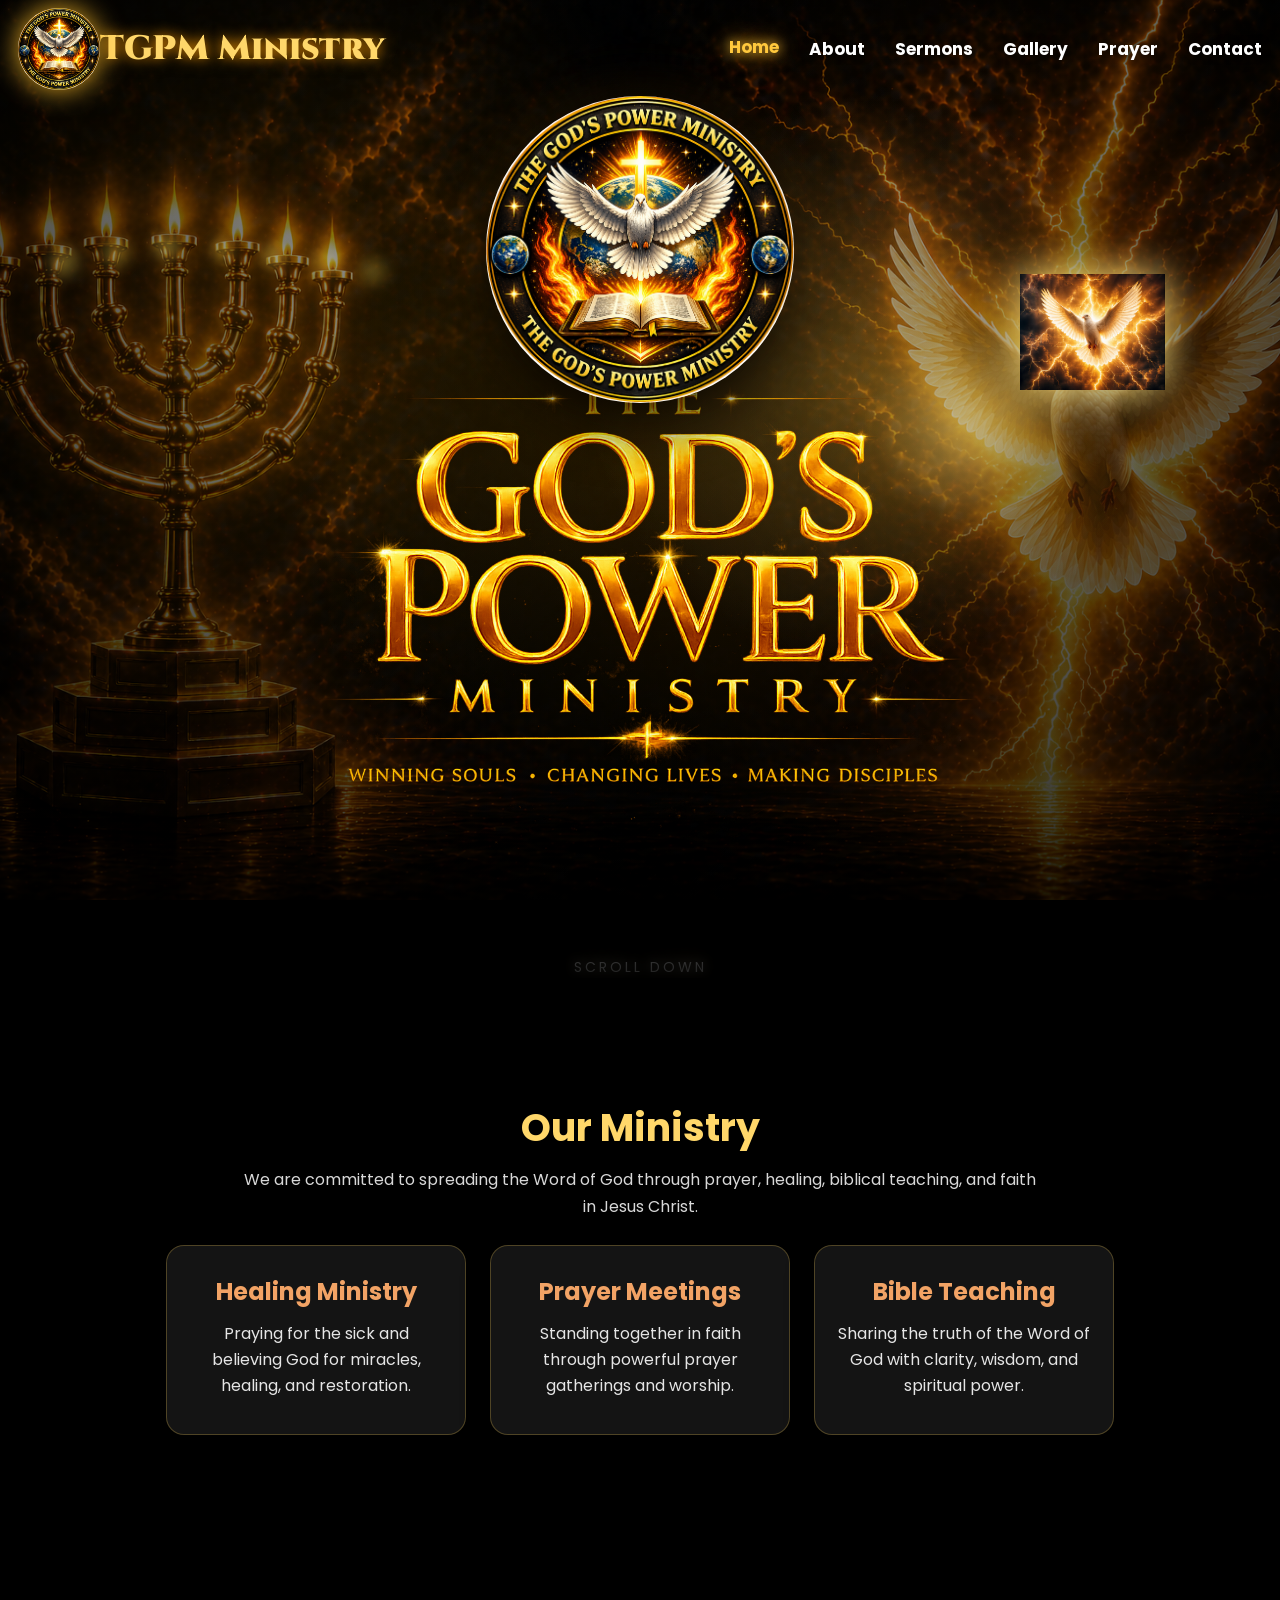
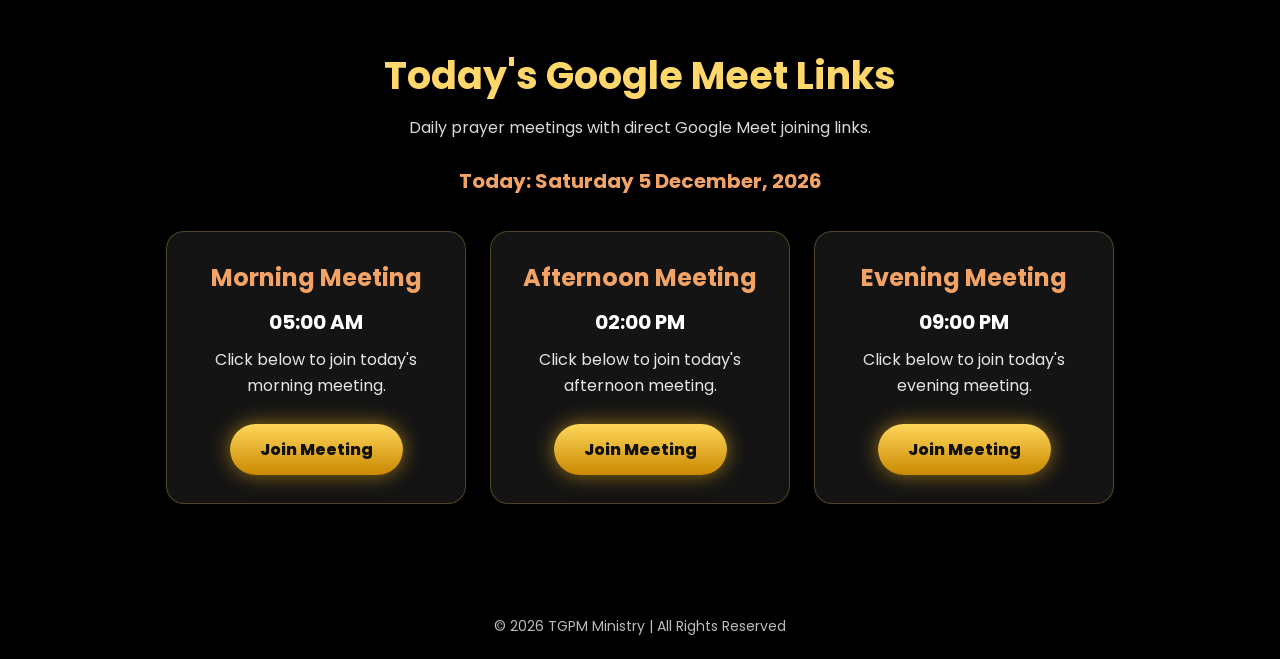
==== commit 7cf883ca: "Update index.html" ====
--- a/index.html
+++ b/index.html
@@ -33,7 +33,6 @@
   animation: cinematicBg 22s ease-in-out infinite alternate;
 }
 
-/* NEXT LEVEL GOLDEN CLOUDS */
 .background-layer::before {
   content: "";
   position: absolute;
@@ -43,10 +42,8 @@
     radial-gradient(circle at 70% 45%, rgba(255,120,0,0.14), transparent 35%);
   animation: cloudMove 18s ease-in-out infinite alternate;
   mix-blend-mode: screen;
-  pointer-events: none;
-}
-
-/* DIVINE DOVE GLOW */
+}
+
 .background-layer::after {
   content: "";
   position: absolute;
@@ -54,7 +51,6 @@
   background: radial-gradient(circle at 68% 42%, rgba(255,210,80,0.22), transparent 28%);
   animation: divinePulse 4s ease-in-out infinite;
   mix-blend-mode: screen;
-  pointer-events: none;
 }
 
 .background-overlay {
@@ -63,10 +59,8 @@
   background:
     radial-gradient(circle at center, rgba(255,170,0,0.10), rgba(0,0,0,0.20) 45%, rgba(0,0,0,0.60) 100%),
     linear-gradient(to bottom, rgba(0,0,0,0.14), rgba(0,0,0,0.45));
-  animation: goldenBreath 6s ease-in-out infinite;
-}
-
-/* LIGHTNING */
+}
+
 .lightning-flash {
   position: absolute;
   inset: 0;
@@ -77,7 +71,7 @@
   animation: lightningFlash 7s infinite;
 }
 
-/* LAMP GLOW */
+/* LAMP */
 .lamp-glow {
   position: absolute;
   left: 2.5%;
@@ -180,17 +174,6 @@
   transform: translateY(-2px);
 }
 
-.nav-links a:first-child::after {
-  content: "";
-  position: absolute;
-  left: -12px;
-  right: -12px;
-  bottom: -12px;
-  height: 2px;
-  background: linear-gradient(90deg, transparent, #ffc300, transparent);
-  box-shadow: 0 0 12px #ffb300;
-}
-
 /* HERO */
 .hero {
   position: relative;
@@ -249,21 +232,12 @@
   animation: logoFloat 5s ease-in-out infinite, logoPulse 6s ease-in-out infinite;
 }
 
-.hero-title-box {
-  width: 100%;
-  overflow: visible;
-  padding: 0 10px;
-  animation: titleSlideUp 1.4s ease both;
-  animation-delay: 0.25s;
-  margin-top: -10px;
-}
-
 .hero-title-image {
   width: min(95vw, 980px);
   max-width: 100%;
   height: auto;
   display: block;
-  margin: 0 auto;
+  margin: -10px auto 0;
   animation: titleGlow 3.5s ease-in-out infinite;
 }
 
@@ -274,6 +248,19 @@
   opacity: 0.8;
   text-shadow: 0 0 12px #fff, 0 0 25px #ffb300;
   animation: cuePulse 2s ease-in-out infinite;
+}
+
+/* REAL FLYING DOVE */
+.flying-dove {
+  position: absolute;
+  right: 9%;
+  top: 28%;
+  width: 145px;
+  z-index: 30;
+  pointer-events: none;
+  filter: drop-shadow(0 0 20px rgba(255,230,130,0.95));
+  animation: doveFly 7s ease-in-out infinite, doveFlap 0.65s ease-in-out infinite;
+  transform-origin: center;
 }
 
 /* CONTENT */
@@ -410,11 +397,6 @@
   50% { opacity: 0.8; }
 }
 
-@keyframes goldenBreath {
-  0%, 100% { opacity: 0.72; }
-  50% { opacity: 1; }
-}
-
 @keyframes lightningFlash {
   0%, 88%, 100% { opacity: 0; }
   90% { opacity: 0.48; }
@@ -433,6 +415,19 @@
   50% { transform: translateY(-12px) scale(1.025); opacity: 0.95; }
 }
 
+@keyframes doveFly {
+  0% { transform: translate(0, 0) scale(1); opacity: 0.85; }
+  25% { transform: translate(-18px, -18px) scale(1.04); opacity: 1; }
+  50% { transform: translate(-35px, 0) scale(1.02); opacity: 0.95; }
+  75% { transform: translate(-18px, 18px) scale(1.05); opacity: 1; }
+  100% { transform: translate(0, 0) scale(1); opacity: 0.85; }
+}
+
+@keyframes doveFlap {
+  0%, 100% { rotate: -2deg; }
+  50% { rotate: 4deg; }
+}
+
 @keyframes heroFade {
   from { opacity: 0; transform: translateY(28px); }
   to { opacity: 1; transform: translateY(0); }
@@ -443,11 +438,6 @@
   50% { transform: translateY(-8px); }
 }
 
-@keyframes titleSlideUp {
-  from { opacity: 0; transform: translateY(34px); }
-  to { opacity: 1; transform: translateY(0); }
-}
-
 @keyframes cuePulse {
   0%, 100% { opacity: 0.35; transform: translateY(0); }
   50% { opacity: 0.9; transform: translateY(6px); }
@@ -466,14 +456,6 @@
 @keyframes logoPulse {
   0%, 100% { filter: drop-shadow(0 0 12px rgba(255,190,40,0.6)); }
   50% { filter: drop-shadow(0 0 30px rgba(255,220,90,1)); }
-}
-
-/* TABLET */
-@media (max-width: 1200px) {
-  .logo { width: 70px; height: 70px; }
-  .logo-text { font-size: 29px; }
-  .hero-logo-wrap { margin-bottom: -24px; }
-  .hero-title-image { width: min(94vw, 850px); }
 }
 
 /* MOBILE */
@@ -518,10 +500,8 @@
   }
 
   .hero {
-    min-height: 100vh;
     padding-top: 210px;
     padding-bottom: 25px;
-    align-items: center;
   }
 
   .hero-logo {
@@ -537,9 +517,15 @@
     width: 90vw;
   }
 
-  .scroll-cue {
-    font-size: 12px;
-    margin-top: 18px;
+  .flying-dove {
+    right: 0;
+    top: 31%;
+    width: 86px;
+  }
+
+  .lamp-glow,
+  .dove-glow {
+    display: none;
   }
 
   .section h2,
@@ -552,14 +538,8 @@
     width: 100%;
     max-width: 340px;
   }
-
-  .lamp-glow,
-  .dove-glow {
-    display: none;
-  }
-}
-
-/* SMALL MOBILE */
+}
+
 @media (max-width: 480px) {
   .logo {
     width: 52px;
@@ -588,30 +568,14 @@
     height: 165px;
   }
 
-  .hero-logo-wrap {
-    margin-bottom: -5px;
-  }
-
   .hero-title-image {
     width: 92vw;
   }
-}
-
-@media (max-width: 360px) {
-  .logo-text {
-    font-size: 19px;
-  }
-
-  .nav-links a {
-    font-size: 12px;
-  }
-
-  .hero-title-image {
-    width: 94vw;
-  }
-
-  .background-layer {
-    background-position: 48% center;
+
+  .flying-dove {
+    right: -8px;
+    top: 33%;
+    width: 72px;
   }
 }
 </style>
@@ -645,18 +609,16 @@
 </header>
 
 <section class="hero">
+  <img src="images/dove.png" class="flying-dove" alt="Holy Spirit Dove">
+
   <div class="hero-inner">
-
     <div class="hero-logo-wrap">
       <img src="images/logo-circle.png" alt="TGPM Logo" class="hero-logo">
     </div>
 
-    <div class="hero-title-box">
-      <img src="images/gold-title.png" alt="The God's Power Ministry" class="hero-title-image">
-    </div>
+    <img src="images/gold-title.png" alt="The God's Power Ministry" class="hero-title-image">
 
     <div class="scroll-cue">SCROLL DOWN</div>
-
   </div>
 </section>
 
@@ -724,9 +686,7 @@
   try {
     const response = await fetch("meetings.json");
 
-    if (!response.ok) {
-      throw new Error("meetings.json not found");
-    }
+    if (!response.ok) throw new Error("meetings.json not found");
 
     const data = await response.json();
 
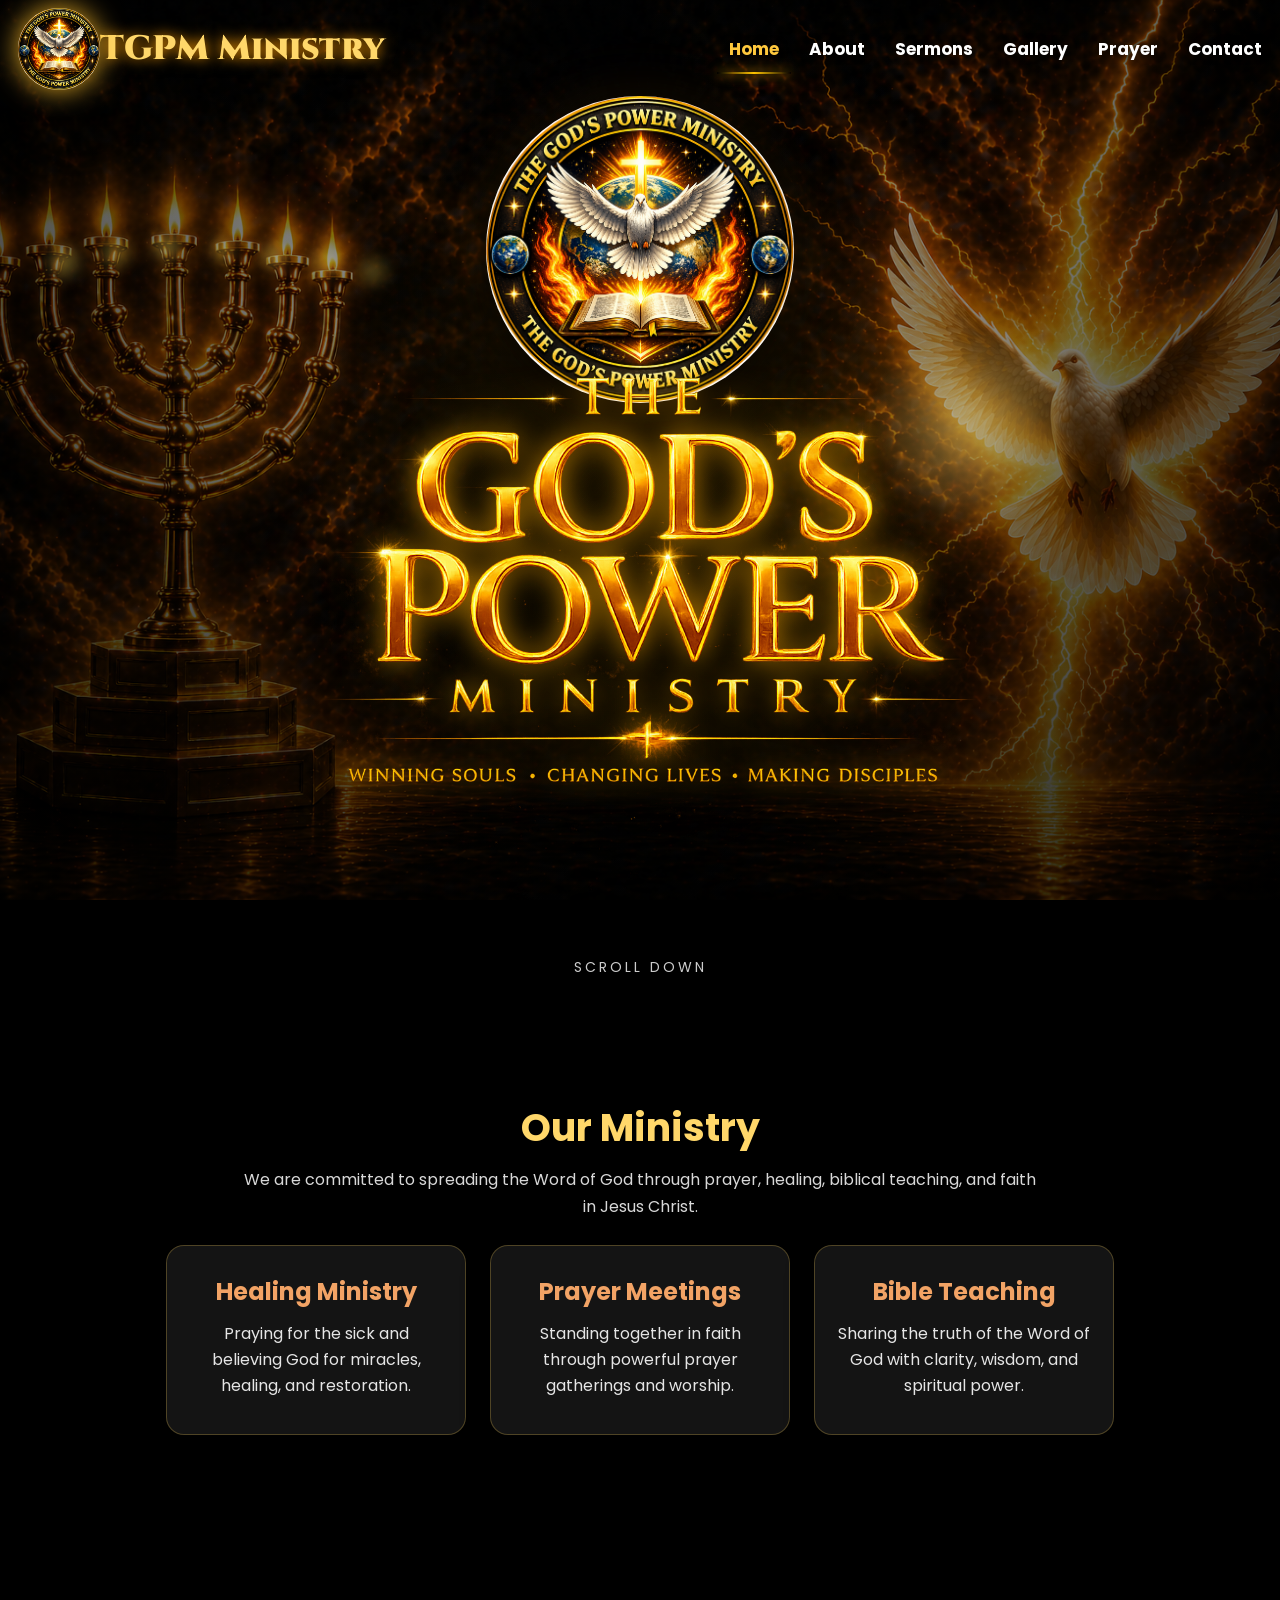
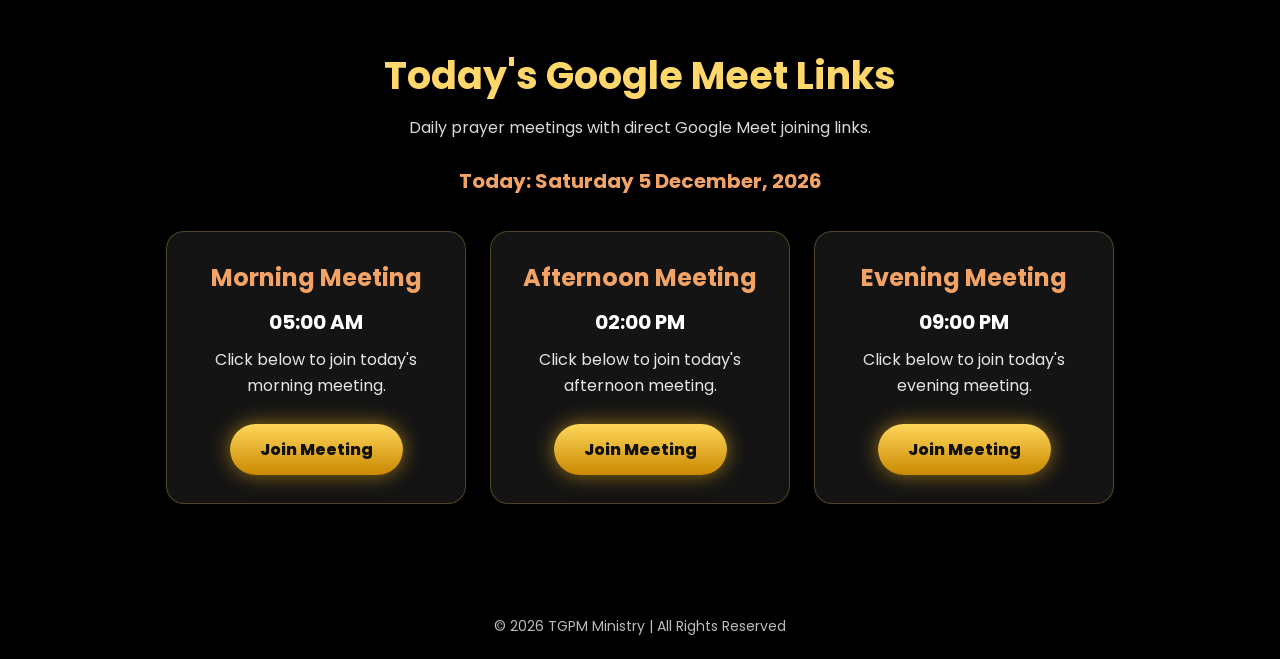
==== commit dd047cf6: "Update index.html" ====
--- a/index.html
+++ b/index.html
@@ -19,7 +19,9 @@
   overflow-x: hidden;
 }
 
-body { min-height: 100vh; }
+body {
+  min-height: 100vh;
+}
 
 /* BACKGROUND */
 .background-layer {
@@ -33,34 +35,16 @@
   animation: cinematicBg 22s ease-in-out infinite alternate;
 }
 
-.background-layer::before {
-  content: "";
-  position: absolute;
-  inset: -20%;
-  background:
-    radial-gradient(circle at 30% 40%, rgba(255,170,0,0.18), transparent 30%),
-    radial-gradient(circle at 70% 45%, rgba(255,120,0,0.14), transparent 35%);
-  animation: cloudMove 18s ease-in-out infinite alternate;
-  mix-blend-mode: screen;
-}
-
-.background-layer::after {
-  content: "";
-  position: absolute;
-  inset: 0;
-  background: radial-gradient(circle at 68% 42%, rgba(255,210,80,0.22), transparent 28%);
-  animation: divinePulse 4s ease-in-out infinite;
-  mix-blend-mode: screen;
-}
-
 .background-overlay {
   position: absolute;
   inset: 0;
   background:
     radial-gradient(circle at center, rgba(255,170,0,0.10), rgba(0,0,0,0.20) 45%, rgba(0,0,0,0.60) 100%),
     linear-gradient(to bottom, rgba(0,0,0,0.14), rgba(0,0,0,0.45));
-}
-
+  animation: goldenBreath 6s ease-in-out infinite;
+}
+
+/* LIGHTNING */
 .lightning-flash {
   position: absolute;
   inset: 0;
@@ -71,7 +55,7 @@
   animation: lightningFlash 7s infinite;
 }
 
-/* LAMP */
+/* LAMP GLOW FIXED */
 .lamp-glow {
   position: absolute;
   left: 2.5%;
@@ -170,8 +154,17 @@
 .nav-links a:hover,
 .nav-links a:first-child {
   color: #ffc83d;
-  text-shadow: 0 0 12px #ffc83d, 0 0 25px #ff9900;
-  transform: translateY(-2px);
+}
+
+.nav-links a:first-child::after {
+  content: "";
+  position: absolute;
+  left: -12px;
+  right: -12px;
+  bottom: -12px;
+  height: 2px;
+  background: linear-gradient(90deg, transparent, #ffc300, transparent);
+  box-shadow: 0 0 12px #ffb300;
 }
 
 /* HERO */
@@ -187,17 +180,6 @@
   overflow: hidden;
 }
 
-.hero::after {
-  content: "";
-  position: absolute;
-  left: 0;
-  right: 0;
-  bottom: 0;
-  height: 160px;
-  background: linear-gradient(to bottom, transparent, rgba(0,0,0,0.85));
-  pointer-events: none;
-}
-
 .hero-inner {
   width: 100%;
   padding: 0 12px;
@@ -229,7 +211,16 @@
   display: block;
   margin: auto;
   box-shadow: 0 22px 55px rgba(0,0,0,0.82);
-  animation: logoFloat 5s ease-in-out infinite, logoPulse 6s ease-in-out infinite;
+  animation: logoZoom 8s ease-in-out infinite alternate;
+}
+
+.hero-title-box {
+  width: 100%;
+  overflow: visible;
+  padding: 0 10px;
+  animation: titleSlideUp 1.4s ease both;
+  animation-delay: 0.25s;
+  margin-top: -10px;
 }
 
 .hero-title-image {
@@ -237,8 +228,8 @@
   max-width: 100%;
   height: auto;
   display: block;
-  margin: -10px auto 0;
-  animation: titleGlow 3.5s ease-in-out infinite;
+  margin: 0 auto;
+  filter: drop-shadow(0 0 14px rgba(255,170,0,0.65));
 }
 
 .scroll-cue {
@@ -246,21 +237,7 @@
   font-size: 14px;
   letter-spacing: 3px;
   opacity: 0.8;
-  text-shadow: 0 0 12px #fff, 0 0 25px #ffb300;
   animation: cuePulse 2s ease-in-out infinite;
-}
-
-/* REAL FLYING DOVE */
-.flying-dove {
-  position: absolute;
-  right: 9%;
-  top: 28%;
-  width: 145px;
-  z-index: 30;
-  pointer-events: none;
-  filter: drop-shadow(0 0 20px rgba(255,230,130,0.95));
-  animation: doveFly 7s ease-in-out infinite, doveFlap 0.65s ease-in-out infinite;
-  transform-origin: center;
 }
 
 /* CONTENT */
@@ -387,14 +364,9 @@
   to { transform: scale(1.06); }
 }
 
-@keyframes cloudMove {
-  from { transform: translateX(-3%) translateY(0) scale(1); opacity: 0.45; }
-  to { transform: translateX(4%) translateY(-2%) scale(1.08); opacity: 0.75; }
-}
-
-@keyframes divinePulse {
-  0%, 100% { opacity: 0.35; }
-  50% { opacity: 0.8; }
+@keyframes goldenBreath {
+  0%, 100% { opacity: 0.72; }
+  50% { opacity: 1; }
 }
 
 @keyframes lightningFlash {
@@ -415,52 +387,56 @@
   50% { transform: translateY(-12px) scale(1.025); opacity: 0.95; }
 }
 
-@keyframes doveFly {
-  0% { transform: translate(0, 0) scale(1); opacity: 0.85; }
-  25% { transform: translate(-18px, -18px) scale(1.04); opacity: 1; }
-  50% { transform: translate(-35px, 0) scale(1.02); opacity: 0.95; }
-  75% { transform: translate(-18px, 18px) scale(1.05); opacity: 1; }
-  100% { transform: translate(0, 0) scale(1); opacity: 0.85; }
-}
-
-@keyframes doveFlap {
-  0%, 100% { rotate: -2deg; }
-  50% { rotate: 4deg; }
-}
-
 @keyframes heroFade {
   from { opacity: 0; transform: translateY(28px); }
   to { opacity: 1; transform: translateY(0); }
 }
 
+@keyframes logoZoom {
+  from { transform: scale(1); }
+  to { transform: scale(1.035); }
+}
+
 @keyframes slowFloat {
   0%, 100% { transform: translateY(0); }
   50% { transform: translateY(-8px); }
 }
 
+@keyframes titleSlideUp {
+  from { opacity: 0; transform: translateY(34px); }
+  to { opacity: 1; transform: translateY(0); }
+}
+
 @keyframes cuePulse {
   0%, 100% { opacity: 0.35; transform: translateY(0); }
   50% { opacity: 0.9; transform: translateY(6px); }
 }
 
-@keyframes titleGlow {
-  0%, 100% { filter: drop-shadow(0 0 12px rgba(255,180,0,0.55)); }
-  50% { filter: drop-shadow(0 0 28px rgba(255,210,80,0.95)); }
-}
-
-@keyframes logoFloat {
-  0%, 100% { transform: translateY(0); }
-  50% { transform: translateY(-10px); }
-}
-
-@keyframes logoPulse {
-  0%, 100% { filter: drop-shadow(0 0 12px rgba(255,190,40,0.6)); }
-  50% { filter: drop-shadow(0 0 30px rgba(255,220,90,1)); }
+/* TABLET */
+@media (max-width: 1200px) {
+  .logo {
+    width: 70px;
+    height: 70px;
+  }
+
+  .logo-text {
+    font-size: 29px;
+  }
+
+  .hero-logo-wrap {
+    margin-bottom: -24px;
+  }
+
+  .hero-title-image {
+    width: min(94vw, 850px);
+  }
 }
 
 /* MOBILE */
 @media (max-width: 768px) {
-  header { padding: 8px 10px; }
+  header {
+    padding: 10px 14px;
+  }
 
   nav {
     justify-content: center;
@@ -479,14 +455,14 @@
   }
 
   .logo-text {
-    font-size: 23px;
+    font-size: 24px;
   }
 
   .nav-links {
     width: 100%;
     display: grid;
     grid-template-columns: repeat(3, 1fr);
-    gap: 12px 8px;
+    gap: 10px;
     text-align: center;
   }
 
@@ -494,38 +470,28 @@
     font-size: 14px;
   }
 
-  .background-layer {
-    background-size: auto 100%;
-    background-position: 48% center;
-  }
-
   .hero {
-    padding-top: 210px;
+    min-height: 100vh;
+    padding-top: 170px;
     padding-bottom: 25px;
   }
 
   .hero-logo {
-    width: 175px;
-    height: 175px;
+    width: 205px;
+    height: 205px;
   }
 
   .hero-logo-wrap {
-    margin-bottom: -8px;
+    margin-bottom: -12px;
   }
 
   .hero-title-image {
-    width: 90vw;
-  }
-
-  .flying-dove {
-    right: 0;
-    top: 31%;
-    width: 86px;
-  }
-
-  .lamp-glow,
-  .dove-glow {
-    display: none;
+    width: 94vw;
+  }
+
+  .scroll-cue {
+    font-size: 12px;
+    margin-top: 12px;
   }
 
   .section h2,
@@ -538,8 +504,27 @@
     width: 100%;
     max-width: 340px;
   }
-}
-
+
+  .background-layer {
+    background-position: center center;
+  }
+
+  .lamp-glow {
+    left: -2%;
+    top: 26%;
+    width: 42%;
+    height: 30%;
+  }
+
+  .dove-glow {
+    right: -4%;
+    top: 24%;
+    width: 50%;
+    height: 45%;
+  }
+}
+
+/* SMALL MOBILE */
 @media (max-width: 480px) {
   .logo {
     width: 52px;
@@ -554,28 +539,49 @@
     font-size: 13px;
   }
 
-  .background-layer {
-    background-size: auto 100%;
-    background-position: 48% center;
-  }
-
   .hero {
-    padding-top: 205px;
+    padding-top: 165px;
   }
 
   .hero-logo {
-    width: 165px;
-    height: 165px;
+    width: 178px;
+    height: 178px;
+  }
+
+  .hero-logo-wrap {
+    margin-bottom: -8px;
   }
 
   .hero-title-image {
-    width: 92vw;
-  }
-
-  .flying-dove {
-    right: -8px;
-    top: 33%;
-    width: 72px;
+    width: 96vw;
+  }
+
+  .lamp-glow {
+    left: -6%;
+    top: 28%;
+    width: 48%;
+    height: 26%;
+  }
+
+  .dove-glow {
+    right: -10%;
+    top: 28%;
+    width: 58%;
+    height: 40%;
+  }
+}
+
+@media (max-width: 360px) {
+  .logo-text {
+    font-size: 19px;
+  }
+
+  .nav-links a {
+    font-size: 12px;
+  }
+
+  .hero-title-image {
+    width: 97vw;
   }
 }
 </style>
@@ -609,16 +615,18 @@
 </header>
 
 <section class="hero">
-  <img src="images/dove.png" class="flying-dove" alt="Holy Spirit Dove">
-
   <div class="hero-inner">
+
     <div class="hero-logo-wrap">
       <img src="images/logo-circle.png" alt="TGPM Logo" class="hero-logo">
     </div>
 
-    <img src="images/gold-title.png" alt="The God's Power Ministry" class="hero-title-image">
+    <div class="hero-title-box">
+      <img src="images/gold-title.png" alt="The God's Power Ministry" class="hero-title-image">
+    </div>
 
     <div class="scroll-cue">SCROLL DOWN</div>
+
   </div>
 </section>
 
@@ -686,7 +694,9 @@
   try {
     const response = await fetch("meetings.json");
 
-    if (!response.ok) throw new Error("meetings.json not found");
+    if (!response.ok) {
+      throw new Error("meetings.json not found");
+    }
 
     const data = await response.json();
 
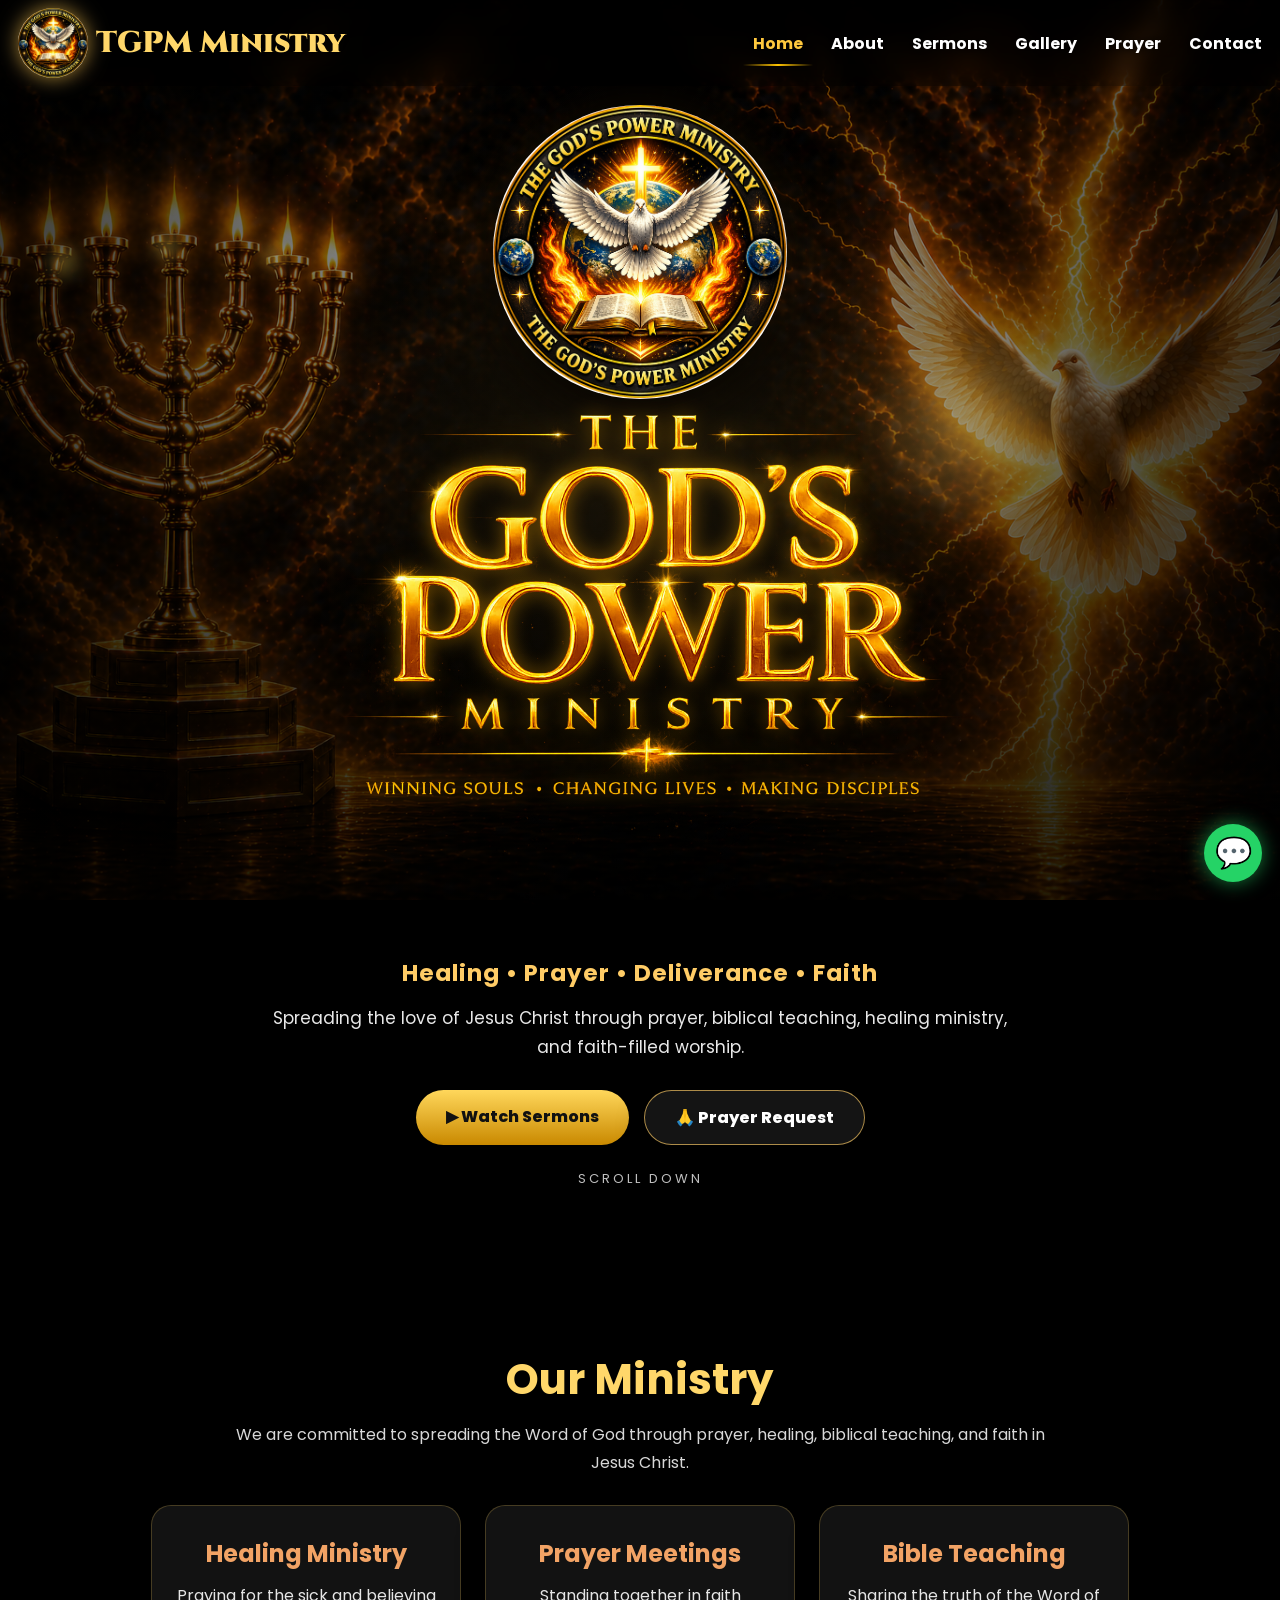
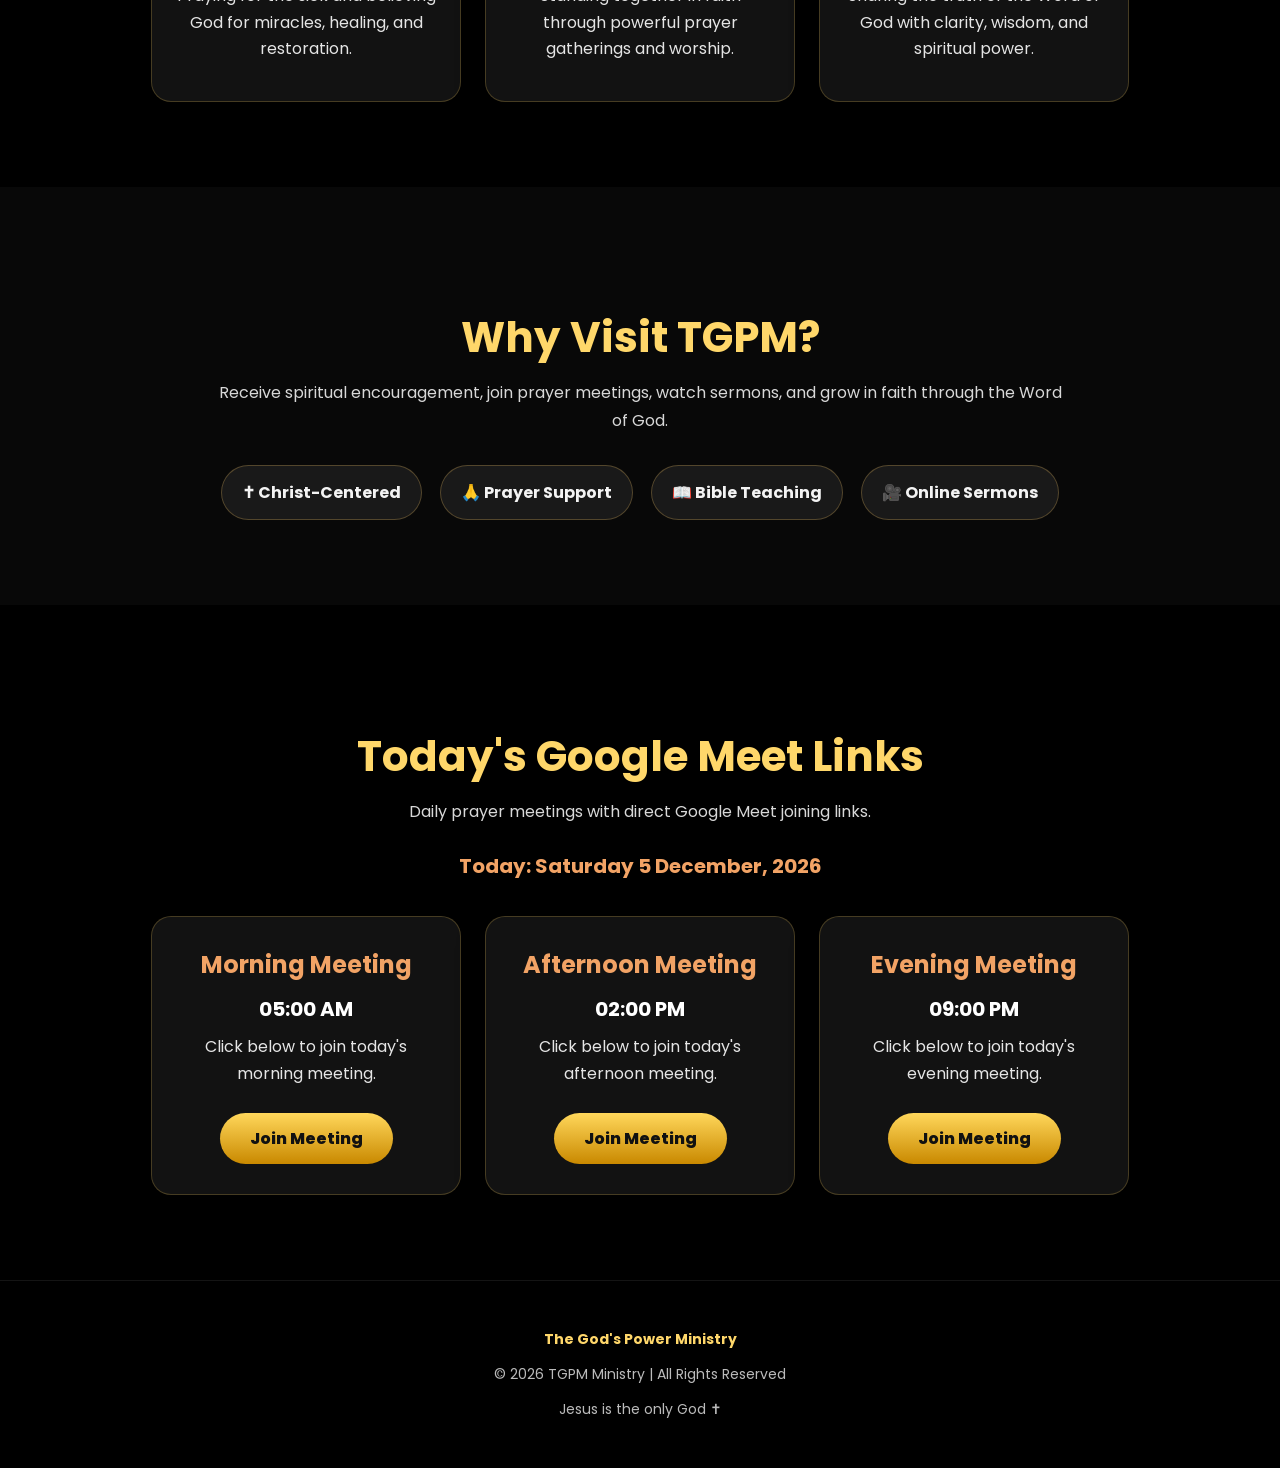
==== commit 2091c88c: "Update index.html" ====
--- a/index.html
+++ b/index.html
@@ -3,12 +3,31 @@
 <head>
 <meta charset="UTF-8" />
 <meta name="viewport" content="width=device-width, initial-scale=1.0" />
-<title>TGPM Ministry</title>
-
+
+<title>TGPM Ministry | The God's Power Ministry</title>
+
+<meta name="description" content="The God's Power Ministry - Prayer, Healing, Sermons, Faith and Deliverance through Jesus Christ.">
+<meta name="keywords" content="TGPM, The God's Power Ministry, Prayer, Healing, Sermons, Deliverance, Jesus Ministry India">
+<meta name="author" content="The God's Power Ministry">
+
+<meta property="og:title" content="The God's Power Ministry">
+<meta property="og:description" content="Prayer, Healing, Sermons, Faith and Deliverance through Jesus Christ.">
+<meta property="og:image" content="https://tgpm.co.in/images/logo-circle.png">
+<meta property="og:url" content="https://tgpm.co.in">
+<meta property="og:type" content="website">
+
+<link rel="icon" type="image/png" href="images/logo-circle.png">
+
+<link rel="preconnect" href="https://fonts.googleapis.com">
+<link rel="preconnect" href="https://fonts.gstatic.com" crossorigin>
 <link href="https://fonts.googleapis.com/css2?family=Cinzel:wght@500;700;900&family=Poppins:wght@300;500;600;700;800&display=swap" rel="stylesheet">
 
 <style>
 * { box-sizing: border-box; }
+
+html {
+  scroll-behavior: smooth;
+}
 
 html, body {
   margin: 0;
@@ -29,33 +48,29 @@
   inset: 0;
   z-index: 0;
   background:
-    linear-gradient(rgba(0,0,0,0.10), rgba(0,0,0,0.35)),
+    linear-gradient(rgba(0,0,0,0.20), rgba(0,0,0,0.70)),
     url("images/home-bg.png") center center / cover no-repeat;
   overflow: hidden;
-  animation: cinematicBg 22s ease-in-out infinite alternate;
+  animation: cinematicBg 28s ease-in-out infinite alternate;
 }
 
 .background-overlay {
   position: absolute;
   inset: 0;
   background:
-    radial-gradient(circle at center, rgba(255,170,0,0.10), rgba(0,0,0,0.20) 45%, rgba(0,0,0,0.60) 100%),
-    linear-gradient(to bottom, rgba(0,0,0,0.14), rgba(0,0,0,0.45));
-  animation: goldenBreath 6s ease-in-out infinite;
-}
-
-/* LIGHTNING */
+    radial-gradient(circle at center, rgba(255,190,70,0.10), rgba(0,0,0,0.25) 45%, rgba(0,0,0,0.75) 100%);
+}
+
 .lightning-flash {
   position: absolute;
   inset: 0;
-  background: rgba(255,220,90,0.55);
+  background: rgba(255,220,90,0.35);
   opacity: 0;
   mix-blend-mode: screen;
   pointer-events: none;
-  animation: lightningFlash 7s infinite;
-}
-
-/* LAMP GLOW FIXED */
+  animation: lightningFlash 12s infinite;
+}
+
 .lamp-glow {
   position: absolute;
   left: 2.5%;
@@ -64,19 +79,14 @@
   height: 34%;
   pointer-events: none;
   background:
-    radial-gradient(circle at 8% 18%, rgba(255,230,90,0.36), transparent 5%),
-    radial-gradient(circle at 21% 15%, rgba(255,220,70,0.36), transparent 5%),
-    radial-gradient(circle at 34% 13%, rgba(255,230,90,0.40), transparent 5%),
-    radial-gradient(circle at 48% 14%, rgba(255,220,70,0.36), transparent 5%),
-    radial-gradient(circle at 61% 16%, rgba(255,230,90,0.38), transparent 5%),
-    radial-gradient(circle at 74% 18%, rgba(255,220,70,0.32), transparent 5%),
-    radial-gradient(circle at 86% 21%, rgba(255,220,70,0.28), transparent 5%);
-  filter: blur(5px);
+    radial-gradient(circle at 8% 18%, rgba(255,230,90,0.30), transparent 5%),
+    radial-gradient(circle at 34% 13%, rgba(255,230,90,0.32), transparent 5%),
+    radial-gradient(circle at 61% 16%, rgba(255,230,90,0.28), transparent 5%);
+  filter: blur(6px);
   mix-blend-mode: screen;
-  animation: flameFlicker 0.24s infinite alternate;
-}
-
-/* DOVE GLOW */
+  animation: flameFlicker 0.5s infinite alternate;
+}
+
 .dove-glow {
   position: absolute;
   right: 4%;
@@ -85,11 +95,10 @@
   height: 58%;
   pointer-events: none;
   background:
-    radial-gradient(circle at 50% 50%, rgba(255,235,145,0.38), transparent 28%),
-    radial-gradient(circle at 50% 50%, rgba(255,150,0,0.18), transparent 48%);
-  filter: blur(10px);
+    radial-gradient(circle at 50% 50%, rgba(255,235,145,0.25), transparent 30%),
+    radial-gradient(circle at 50% 50%, rgba(255,150,0,0.12), transparent 50%);
+  filter: blur(14px);
   mix-blend-mode: screen;
-  animation: doveFloat 4.5s ease-in-out infinite;
 }
 
 /* HEADER */
@@ -98,12 +107,13 @@
   top: 0;
   width: 100%;
   z-index: 1000;
-  background: transparent;
   padding: 8px 18px;
+  background: linear-gradient(to bottom, rgba(0,0,0,0.72), rgba(0,0,0,0.20));
+  backdrop-filter: blur(10px);
 }
 
 nav {
-  max-width: 1500px;
+  max-width: 1450px;
   margin: auto;
   display: flex;
   justify-content: space-between;
@@ -114,37 +124,36 @@
 .logo-area {
   display: flex;
   align-items: center;
-  gap: 4px;
+  gap: 8px;
 }
 
 .logo {
-  width: 82px;
-  height: 82px;
+  width: 70px;
+  height: 70px;
   border-radius: 50%;
   object-fit: cover;
-  filter: drop-shadow(0 0 14px rgba(255,190,40,0.9));
+  filter: drop-shadow(0 0 10px rgba(255,200,80,0.65));
 }
 
 .logo-text {
   font-family: 'Cinzel', serif;
-  font-size: 34px;
+  font-size: 30px;
   font-weight: 900;
-  margin-left: -4px;
   white-space: nowrap;
   color: #ffd76a;
-  text-shadow: 0 0 14px #ff9d00, 0 4px 14px #000;
+  text-shadow: 0 3px 14px #000;
 }
 
 .nav-links {
   display: flex;
-  gap: 30px;
+  gap: 28px;
   flex-wrap: wrap;
 }
 
 .nav-links a {
   color: #fff;
   text-decoration: none;
-  font-size: 17px;
+  font-size: 16px;
   font-weight: 700;
   transition: 0.3s;
   text-shadow: 0 0 8px #000;
@@ -152,19 +161,18 @@
 }
 
 .nav-links a:hover,
-.nav-links a:first-child {
+.nav-links a.active {
   color: #ffc83d;
 }
 
-.nav-links a:first-child::after {
+.nav-links a.active::after {
   content: "";
   position: absolute;
-  left: -12px;
-  right: -12px;
-  bottom: -12px;
+  left: -10px;
+  right: -10px;
+  bottom: -10px;
   height: 2px;
   background: linear-gradient(90deg, transparent, #ffc300, transparent);
-  box-shadow: 0 0 12px #ffb300;
 }
 
 /* HERO */
@@ -172,72 +180,104 @@
   position: relative;
   z-index: 10;
   min-height: 100vh;
-  padding-top: 96px;
+  padding: 105px 18px 40px;
   display: flex;
   align-items: center;
   justify-content: center;
   text-align: center;
-  overflow: hidden;
 }
 
 .hero-inner {
   width: 100%;
-  padding: 0 12px;
-  animation: heroFade 1.5s ease both;
+  max-width: 1100px;
+  animation: heroFade 1.2s ease both;
 }
 
 .hero-logo-wrap {
   position: relative;
   display: inline-block;
-  margin-bottom: -115px;
-  animation: slowFloat 5s ease-in-out infinite;
+  margin-bottom: -78px;
 }
 
 .hero-logo-wrap::after {
   content: "";
   position: absolute;
-  inset: -34px;
+  inset: -28px;
   border-radius: 50%;
-  background: radial-gradient(circle, rgba(255,205,70,0.38), rgba(255,150,0,0.12), transparent 72%);
+  background: radial-gradient(circle, rgba(255,205,70,0.25), rgba(255,150,0,0.10), transparent 72%);
   filter: blur(18px);
   z-index: -1;
 }
 
 .hero-logo {
-  width: clamp(190px, 24vw, 390px);
-  height: clamp(190px, 24vw, 390px);
+  width: clamp(185px, 23vw, 350px);
+  height: clamp(185px, 23vw, 350px);
   border-radius: 50%;
   object-fit: cover;
   display: block;
   margin: auto;
   box-shadow: 0 22px 55px rgba(0,0,0,0.82);
-  animation: logoZoom 8s ease-in-out infinite alternate;
-}
-
-.hero-title-box {
-  width: 100%;
-  overflow: visible;
-  padding: 0 10px;
-  animation: titleSlideUp 1.4s ease both;
-  animation-delay: 0.25s;
-  margin-top: -10px;
 }
 
 .hero-title-image {
-  width: min(95vw, 980px);
+  width: min(94vw, 920px);
   max-width: 100%;
   height: auto;
   display: block;
   margin: 0 auto;
-  filter: drop-shadow(0 0 14px rgba(255,170,0,0.65));
+  filter: drop-shadow(0 0 10px rgba(255,170,0,0.45));
+}
+
+.hero-subtitle {
+  color: #ffcc66;
+  font-size: clamp(16px, 2.5vw, 23px);
+  font-weight: 700;
+  letter-spacing: 1px;
+  margin: 14px auto 0;
+}
+
+.hero-message {
+  max-width: 760px;
+  margin: 14px auto 0;
+  color: #e8e8e8;
+  font-size: 17px;
+  line-height: 1.7;
+}
+
+.hero-buttons {
+  margin-top: 28px;
+  display: flex;
+  gap: 15px;
+  justify-content: center;
+  flex-wrap: wrap;
+}
+
+.hero-btn {
+  padding: 14px 30px;
+  background: linear-gradient(180deg, #ffd75b, #c98900);
+  color: #111;
+  border-radius: 35px;
+  text-decoration: none;
+  font-weight: 800;
+  transition: .3s;
+  box-shadow: 0 10px 28px rgba(0,0,0,.35);
+}
+
+.hero-btn:hover {
+  transform: translateY(-4px);
+}
+
+.hero-btn.secondary {
+  background: rgba(255,255,255,0.08);
+  color: #fff;
+  border: 1px solid rgba(255,204,102,0.65);
 }
 
 .scroll-cue {
-  margin-top: 18px;
-  font-size: 14px;
+  margin-top: 24px;
+  font-size: 13px;
   letter-spacing: 3px;
-  opacity: 0.8;
-  animation: cuePulse 2s ease-in-out infinite;
+  opacity: 0.75;
 }
 
 /* CONTENT */
@@ -248,15 +288,19 @@
 
 .section,
 .meeting-section {
-  padding: 90px 20px;
+  padding: 85px 20px;
   text-align: center;
-  background: rgba(0,0,0,0.68);
+  background: rgba(0,0,0,0.76);
   backdrop-filter: blur(6px);
+}
+
+.section.light-section {
+  background: rgba(10,10,10,0.82);
 }
 
 .section h2,
 .meeting-section h2 {
-  font-size: 38px;
+  font-size: clamp(30px, 4vw, 42px);
   margin-bottom: 10px;
   color: #ffd76a;
 }
@@ -264,9 +308,10 @@
 .section p,
 .meeting-section p {
   color: #d8d8d8;
-  max-width: 800px;
+  max-width: 850px;
   margin: 0 auto 25px;
-  line-height: 1.7;
+  line-height: 1.75;
+  font-size: 16px;
 }
 
 .cards,
@@ -275,27 +320,27 @@
   flex-wrap: wrap;
   justify-content: center;
   gap: 24px;
-  margin-top: 25px;
-  max-width: 1100px;
+  margin-top: 28px;
+  max-width: 1120px;
   margin-left: auto;
   margin-right: auto;
 }
 
 .card,
 .meeting-card {
-  width: 300px;
-  background: rgba(255,255,255,0.08);
-  border: 1px solid rgba(255,210,90,0.25);
-  border-radius: 18px;
-  padding: 28px 22px;
+  width: 310px;
+  background: rgba(255,255,255,0.07);
+  border: 1px solid rgba(255,210,90,0.22);
+  border-radius: 20px;
+  padding: 30px 22px;
   box-shadow: 0 10px 28px rgba(0,0,0,0.35);
   transition: 0.35s;
 }
 
 .card:hover,
 .meeting-card:hover {
-  transform: translateY(-8px);
-  background: rgba(255,190,40,0.13);
+  transform: translateY(-7px);
+  background: rgba(255,190,40,0.11);
 }
 
 .card h3,
@@ -310,7 +355,7 @@
 .meeting-card p {
   margin: 8px 0;
   color: #e5e5e5;
-  line-height: 1.6;
+  line-height: 1.65;
 }
 
 .today-date {
@@ -343,99 +388,108 @@
   border-radius: 30px;
   font-weight: 800;
   transition: 0.3s;
-  box-shadow: 0 0 20px rgba(255,190,30,0.55);
 }
 
 .btn:hover {
   transform: translateY(-3px);
 }
 
+/* TRUST SECTION */
+.trust-strip {
+  display: flex;
+  justify-content: center;
+  gap: 18px;
+  flex-wrap: wrap;
+  max-width: 1050px;
+  margin: 30px auto 0;
+}
+
+.trust-item {
+  padding: 14px 20px;
+  border-radius: 999px;
+  background: rgba(255,255,255,0.07);
+  border: 1px solid rgba(255,204,102,0.25);
+  color: #f3f3f3;
+  font-weight: 700;
+}
+
+/* WHATSAPP */
+.whatsapp-float {
+  position: fixed;
+  right: 18px;
+  bottom: 18px;
+  width: 58px;
+  height: 58px;
+  border-radius: 50%;
+  background: #25D366;
+  display: flex;
+  justify-content: center;
+  align-items: center;
+  color: white;
+  font-size: 30px;
+  text-decoration: none;
+  z-index: 9999;
+  box-shadow: 0 0 20px rgba(37,211,102,.6);
+}
+
+/* FOOTER */
 footer {
-  background: rgba(0,0,0,0.88);
+  background: rgba(0,0,0,0.92);
   color: #bbb;
   text-align: center;
-  padding: 22px 15px;
+  padding: 34px 15px;
   font-size: 14px;
+  border-top: 1px solid rgba(255,255,255,.08);
+}
+
+footer strong {
+  color: #ffd76a;
 }
 
 /* ANIMATIONS */
 @keyframes cinematicBg {
   from { transform: scale(1); }
-  to { transform: scale(1.06); }
-}
-
-@keyframes goldenBreath {
-  0%, 100% { opacity: 0.72; }
-  50% { opacity: 1; }
+  to { transform: scale(1.045); }
 }
 
 @keyframes lightningFlash {
-  0%, 88%, 100% { opacity: 0; }
-  90% { opacity: 0.48; }
-  91% { opacity: 0.06; }
-  92% { opacity: 0.65; }
-  94% { opacity: 0; }
+  0%, 94%, 100% { opacity: 0; }
+  95% { opacity: 0.35; }
+  96% { opacity: 0.04; }
+  97% { opacity: 0.42; }
+  98% { opacity: 0; }
 }
 
 @keyframes flameFlicker {
-  from { opacity: 0.45; transform: scale(1); }
-  to { opacity: 0.9; transform: scale(1.025) translateY(-3px); }
-}
-
-@keyframes doveFloat {
-  0%, 100% { transform: translateY(0) scale(1); opacity: 0.65; }
-  50% { transform: translateY(-12px) scale(1.025); opacity: 0.95; }
+  from { opacity: 0.35; transform: scale(1); }
+  to { opacity: 0.75; transform: scale(1.02) translateY(-2px); }
 }
 
 @keyframes heroFade {
-  from { opacity: 0; transform: translateY(28px); }
+  from { opacity: 0; transform: translateY(24px); }
   to { opacity: 1; transform: translateY(0); }
-}
-
-@keyframes logoZoom {
-  from { transform: scale(1); }
-  to { transform: scale(1.035); }
-}
-
-@keyframes slowFloat {
-  0%, 100% { transform: translateY(0); }
-  50% { transform: translateY(-8px); }
-}
-
-@keyframes titleSlideUp {
-  from { opacity: 0; transform: translateY(34px); }
-  to { opacity: 1; transform: translateY(0); }
-}
-
-@keyframes cuePulse {
-  0%, 100% { opacity: 0.35; transform: translateY(0); }
-  50% { opacity: 0.9; transform: translateY(6px); }
 }
 
 /* TABLET */
 @media (max-width: 1200px) {
   .logo {
-    width: 70px;
-    height: 70px;
+    width: 64px;
+    height: 64px;
   }
 
   .logo-text {
-    font-size: 29px;
+    font-size: 27px;
   }
 
   .hero-logo-wrap {
-    margin-bottom: -24px;
-  }
-
-  .hero-title-image {
-    width: min(94vw, 850px);
+    margin-bottom: -35px;
   }
 }
 
 /* MOBILE */
 @media (max-width: 768px) {
   header {
-    padding: 10px 14px;
+    padding: 10px 12px;
   }
 
   nav {
@@ -450,12 +504,12 @@
   }
 
   .logo {
-    width: 58px;
-    height: 58px;
+    width: 56px;
+    height: 56px;
   }
 
   .logo-text {
-    font-size: 24px;
+    font-size: 23px;
   }
 
   .nav-links {
@@ -470,39 +524,47 @@
     font-size: 14px;
   }
 
+  .nav-links a.active::after {
+    bottom: -5px;
+  }
+
   .hero {
-    min-height: 100vh;
-    padding-top: 170px;
-    padding-bottom: 25px;
+    padding-top: 165px;
+    padding-bottom: 40px;
   }
 
   .hero-logo {
-    width: 205px;
-    height: 205px;
+    width: 185px;
+    height: 185px;
   }
 
   .hero-logo-wrap {
-    margin-bottom: -12px;
+    margin-bottom: -16px;
   }
 
   .hero-title-image {
     width: 94vw;
   }
 
-  .scroll-cue {
-    font-size: 12px;
-    margin-top: 12px;
-  }
-
-  .section h2,
-  .meeting-section h2 {
-    font-size: 30px;
+  .hero-message {
+    font-size: 15px;
+    padding: 0 8px;
+  }
+
+  .hero-btn {
+    width: 100%;
+    max-width: 320px;
+  }
+
+  .section,
+  .meeting-section {
+    padding: 60px 16px;
   }
 
   .card,
   .meeting-card {
     width: 100%;
-    max-width: 340px;
+    max-width: 350px;
   }
 
   .background-layer {
@@ -522,17 +584,23 @@
     width: 50%;
     height: 45%;
   }
+
+  .whatsapp-float {
+    width: 52px;
+    height: 52px;
+    font-size: 26px;
+  }
 }
 
 /* SMALL MOBILE */
 @media (max-width: 480px) {
   .logo {
-    width: 52px;
-    height: 52px;
+    width: 50px;
+    height: 50px;
   }
 
   .logo-text {
-    font-size: 21px;
+    font-size: 20px;
   }
 
   .nav-links a {
@@ -540,12 +608,12 @@
   }
 
   .hero {
-    padding-top: 165px;
+    padding-top: 160px;
   }
 
   .hero-logo {
-    width: 178px;
-    height: 178px;
+    width: 165px;
+    height: 165px;
   }
 
   .hero-logo-wrap {
@@ -556,32 +624,9 @@
     width: 96vw;
   }
 
-  .lamp-glow {
-    left: -6%;
-    top: 28%;
-    width: 48%;
-    height: 26%;
-  }
-
-  .dove-glow {
-    right: -10%;
-    top: 28%;
-    width: 58%;
-    height: 40%;
-  }
-}
-
-@media (max-width: 360px) {
-  .logo-text {
-    font-size: 19px;
-  }
-
-  .nav-links a {
-    font-size: 12px;
-  }
-
-  .hero-title-image {
-    width: 97vw;
+  .section h2,
+  .meeting-section h2 {
+    font-size: 28px;
   }
 }
 </style>
@@ -599,12 +644,12 @@
 <header>
   <nav>
     <div class="logo-area">
-      <img src="images/logo-circle.png" alt="TGPM Logo" class="logo">
+      <img src="images/logo-circle.png" alt="TGPM Logo" class="logo" loading="eager">
       <span class="logo-text">TGPM Ministry</span>
     </div>
 
     <div class="nav-links">
-      <a href="index.html">Home</a>
+      <a href="index.html" class="active">Home</a>
       <a href="about.html">About</a>
       <a href="sermons.html">Sermons</a>
       <a href="gallery.html">Gallery</a>
@@ -618,11 +663,23 @@
   <div class="hero-inner">
 
     <div class="hero-logo-wrap">
-      <img src="images/logo-circle.png" alt="TGPM Logo" class="hero-logo">
+      <img src="images/logo-circle.png" alt="TGPM Logo" class="hero-logo" loading="eager">
     </div>
 
     <div class="hero-title-box">
-      <img src="images/gold-title.png" alt="The God's Power Ministry" class="hero-title-image">
+      <img src="images/gold-title.png" alt="The God's Power Ministry" class="hero-title-image" loading="eager">
+    </div>
+
+    <p class="hero-subtitle">Healing • Prayer • Deliverance • Faith</p>
+
+    <p class="hero-message">
+      Spreading the love of Jesus Christ through prayer, biblical teaching,
+      healing ministry, and faith-filled worship.
+    </p>
+
+    <div class="hero-buttons">
+      <a href="sermons.html" class="hero-btn">▶ Watch Sermons</a>
+      <a href="prayer.html" class="hero-btn secondary">🙏 Prayer Request</a>
     </div>
 
     <div class="scroll-cue">SCROLL DOWN</div>
@@ -631,6 +688,7 @@
 </section>
 
 <div class="content-wrapper">
+
   <section class="section">
     <h2>Our Ministry</h2>
     <p>
@@ -656,6 +714,21 @@
     </div>
   </section>
 
+  <section class="section light-section">
+    <h2>Why Visit TGPM?</h2>
+    <p>
+      Receive spiritual encouragement, join prayer meetings, watch sermons,
+      and grow in faith through the Word of God.
+    </p>
+
+    <div class="trust-strip">
+      <div class="trust-item">✝ Christ-Centered</div>
+      <div class="trust-item">🙏 Prayer Support</div>
+      <div class="trust-item">📖 Bible Teaching</div>
+      <div class="trust-item">🎥 Online Sermons</div>
+    </div>
+  </section>
+
   <section class="meeting-section">
     <h2>Today's Google Meet Links</h2>
     <p>Daily prayer meetings with direct Google Meet joining links.</p>
@@ -666,9 +739,13 @@
   </section>
 
   <footer>
-    © 2026 TGPM Ministry | All Rights Reserved
+    <p><strong>The God's Power Ministry</strong></p>
+    <p>© 2026 TGPM Ministry | All Rights Reserved</p>
+    <p>Jesus is the only God ✝</p>
   </footer>
 </div>
+
+<a href="https://wa.me/917724953676" class="whatsapp-float" target="_blank" aria-label="Chat on WhatsApp">💬</a>
 
 <script>
 async function loadTodayMeetings() {
